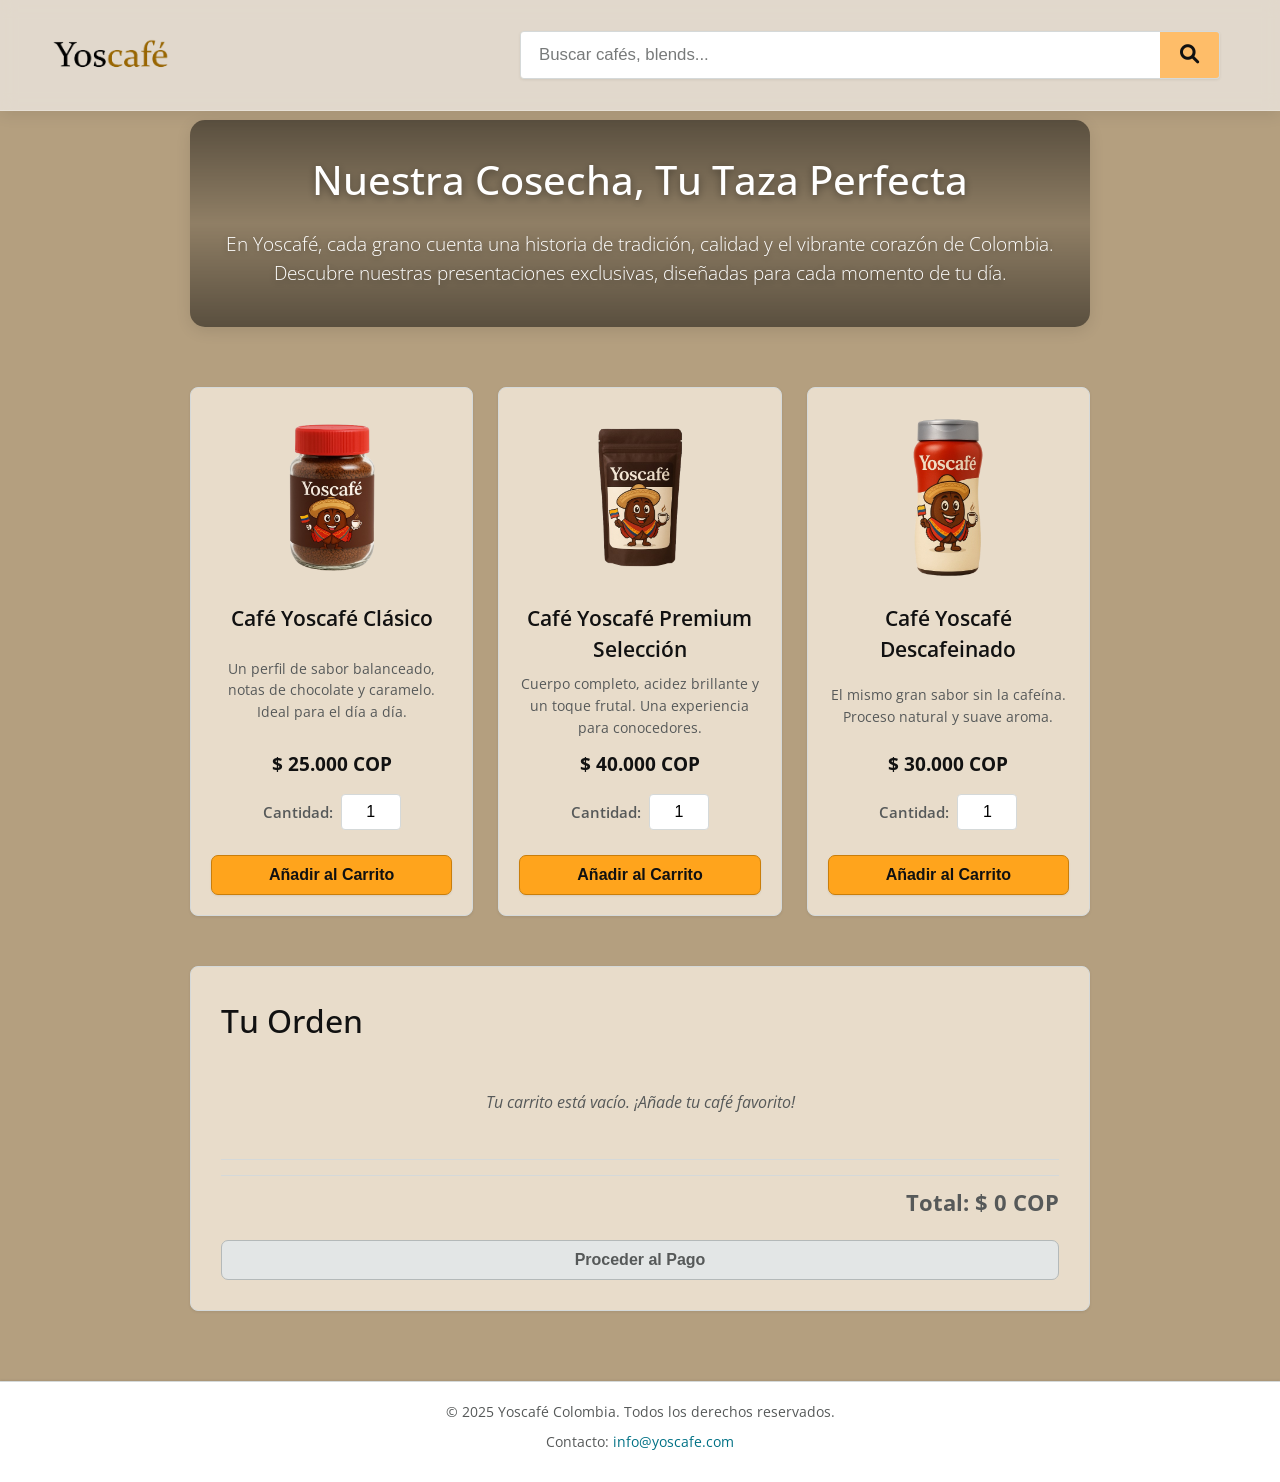
==== ventas.html @ 905e147d "pequeno error xd" ====
<!DOCTYPE html>
<html lang="es">
<head>
    <meta charset="UTF-8">
    <meta name="viewport" content="width=device-width, initial-scale=1.0">
    <title>Comprar Café Yoscafé - Nuestras Presentaciones</title>
    <!-- Fuente Google Fonts Open Sans -->
    <link href="https://fonts.googleapis.com/css2?family=Open+Sans:wght@400;600;700&display=swap" rel="stylesheet">
    <!-- Font Awesome para iconos -->
    <link rel="stylesheet" href="https://cdnjs.cloudflare.com/ajax/libs/font-awesome/6.0.0-beta3/css/all.min.css">
    <link rel="stylesheet" href="ventas.css">
    <!-- Script de Stripe JS (Mantenido aquí en el HTML ya que es una librería global) -->
    <script src="https://js.stripe.com/v3/"></script>
    <!-- NOTA: Los estilos inline para '.message-box' han sido eliminados según tu solicitud.
         Asegúrate de que tus estilos para estos elementos estén definidos en 'ventas.css'
         o en otro archivo CSS enlazado. -->
</head>
<body>

    <header class="main-header">
        <div class="header-content-wrapper container">
            <a href="#" class="logo-link">
                <img src="logodeyoscafeconelcafecafe-removebg-preview.png" alt="Logo Yoscafé" class="logo">
            </a>
            <div class="search-bar-container">
                <input type="text" id="searchInput" placeholder="Buscar cafés, blends...">
                <button id="searchBtn" class="search-button">
                    <i class="fas fa-search"></i>
                </button>
            </div>
        </div>
    </header>

    <main class="container">
        <section class="intro-section">
            <h2>Nuestra Cosecha, Tu Taza Perfecta</h2>
            <p>En Yoscafé, cada grano cuenta una historia de tradición, calidad y el vibrante corazón de Colombia. Descubre nuestras presentaciones exclusivas, diseñadas para cada momento de tu día.</p>
        </section>

        <section class="products-grid">
            <div class="product-card" data-product-id="classic" data-keywords="clásico, tradicional, medio, suave, chocolate, frutos secos, tostado">
                <img src="Yoscafe.png" alt="Café Yoscafé Clásico" class="product-image">
                <h3 class="product-title">Café Yoscafé Clásico</h3>
                <p class="product-description">Un perfil de sabor balanceado, notas de chocolate y caramelo. Ideal para el día a día.</p>
                <p class="product-price">$ 25.000 COP</p>
                <div class="quantity-control">
                    <label for="qty-classic">Cantidad:</label>
                    <input type="number" id="qty-classic" value="1" min="1" class="product-quantity">
                </div>
                <button class="add-to-cart-btn">Añadir al Carrito</button>
            </div>

            <div class="product-card" data-product-id="premium" data-keywords="premium, selección, especial, fuerte, intenso, frutal, acidez, floral, exótico">
                <img src="Yoscafe_bolsa.png" alt="Café Yoscafé Premium Selección" class="product-image">
                <h3 class="product-title">Café Yoscafé Premium Selección</h3>
                <p class="product-description">Cuerpo completo, acidez brillante y un toque frutal. Una experiencia para conocedores.</p>
                <p class="product-price">$ 40.000 COP</p>
                <div class="quantity-control">
                    <label for="qty-premium">Cantidad:</label>
                    <input type="number" id="qty-premium" value="1" min="1" class="product-quantity">
                </div>
                <button class="add-to-cart-btn">Añadir al Carrito</button>
            </div>

            <div class="product-card" data-product-id="decaf" data-keywords="descafeinado, suave, sin cafeína, noche, ligero, tranquilo">
                <img src="Yoscafe_tarro.png" alt="Café Yoscafé Descafeinado" class="product-image">
                <h3 class="product-title">Café Yoscafé Descafeinado</h3>
                <p class="product-description">El mismo gran sabor sin la cafeína. Proceso natural y suave aroma.</p>
                <p class="product-price">$ 30.000 COP</p>
                <div class="quantity-control">
                    <label for="qty-decaf">Cantidad:</label>
                    <input type="number" id="qty-decaf" value="1" min="1" class="product-quantity">
                </div>
                <button class="add-to-cart-btn">Añadir al Carrito</button>
            </div>
        </section>

        <section class="cart-summary-section">
            <h2>Tu Orden</h2>
            <div id="cartItems" class="cart-items">
                <p class="empty-cart-message">Tu carrito está vacío. ¡Añade tu café favorito!</p>
            </div>
            <div class="cart-total">
                <p>Total: <span id="cartTotal">$ 0 COP</span></p>
            </div>
            <!-- Contenedor para mensajes del sistema (ej. carga de Stripe) -->
            <div id="systemMessageContainer" class="hidden message-box"></div>

            <button id="checkoutBtn" class="checkout-btn" disabled>Proceder al Pago</button>

            <!-- Formulario de Envío (Actualmente oculto y su envío a Formspree se ha separado del botón de Stripe) -->
            <div id="checkoutFormContainer" class="checkout-form-container" style="display:none;">
                <h3>Datos para Envío y Pago</h3>
                <form id="shippingForm" action="https://formspree.io/f/meokeybg" method="POST">
                    <div class="form-group">
                        <label for="shippingName">Nombre Completo:</label>
                        <input type="text" id="shippingName" name="Nombre_Completo" required> </div>
                    <div class="form-group">
                        <label for="shippingEmail">Email:</label>
                        <input type="email" id="shippingEmail" name="Email_Cliente" required> </div>
                    <div class="form-group">
                        <label for="shippingPhone">Teléfono:</label>
                        <input type="tel" id="shippingPhone" name="Telefono_Cliente" placeholder="Ej: 3101234567" required> </div>
                    <div class="form-group">
                        <label for="shippingAddress">Dirección de Envío:</label>
                        <input type="text" id="shippingAddress" name="Direccion_Envio" required> </div>
                    <div class="form-group">
                        <label for="shippingCity">Ciudad:</label>
                        <input type="text" id="shippingCity" name="Ciudad_Envio" required> </div>
                    <input type="hidden" name="Detalles_Orden" id="orderDetailsHidden">
                    <input type="hidden" name="Total_Orden" id="orderTotalHidden">

                    <button type="submit" class="confirm-order-btn">Confirmar Orden y Recibir Instrucciones de Pago</button>
                    <div id="orderMessage" class="form-message"></div>
                    <p class="payment-instruction">
                        Al confirmar tu orden, se enviará tu pedido. Recibirás un correo electrónico con el resumen de tu compra y las instrucciones para realizar el pago por **transferencia bancaria (Nequi/Daviplata)** o **contra entrega**.
                    </p>
                </form>
            </div>
        </section>
    </main>

    <footer class="main-footer">
        <p>&copy; 2025 Yoscafé Colombia. Todos los derechos reservados.</p>
        <p>Contacto: <a href="mailto:info@yoscafe.com">info@yoscafe.com</a></p>
    </footer>

    <!-- Aquí se enlaza tu archivo JavaScript -->
    <script type="module" src="ventas.js"></script>
</body>
</html>
---- ventas.css ----
@import url('https://fonts.googleapis.com/css2?family=Open+Sans:wght@300;400;600;700&display=swap');
/* Se mantiene Open Sans para todo para consistencia con tu base */

/* --- Variables Globales (Colores estilo Amazon, con adiciones para el header y animaciones) --- */
:root {
    --primary-text: #111;
    --secondary-text: #565959;
    --background-light: #F0F2F2;
    --background-white: #FFFFFF;
    --border-color: #D5D9D9;
    --accent-blue: #007185; /* Azul original de Amazon para enlaces/detalles */
    --button-primary-bg: #FFD814;
    --button-primary-hover: #F7CA00;
    --button-secondary-bg: #FFA41C;
    --button-secondary-hover: #F2950F;
    --success-color: #28a745;
    --error-color: #dc3545;
    --shadow-subtle: rgba(0, 0, 0, 0.08);
    --shadow-medium: rgba(0, 0, 0, 0.15);

    /* Nuevas variables para el header y animaciones */
    --header-bg-opacity: rgba(255, 255, 255, 0.6); /* Fondo blanco semitransparente */
    --blur-effect: blur(8px);
    --hero-overlay-gradient: linear-gradient(rgba(0, 0, 0, 0.5), rgba(0, 0, 0, 0.2), rgba(0, 0, 0, 0.5));
    --hero-text-color: #FFFFFF;
    --product-hover-border: #FF8F00; /* Un naranja de Amazon al hover */
    --product-hover-shadow: rgba(0, 0, 0, 0.25);
    --button-success-animation-bg: #4CAF50; /* Verde para confirmación de botón */
}

/* --- Base y Tipografía --- */
* {
    box-sizing: border-box;
    margin: 0;
    padding: 0;
}

html {
    font-size: 16px; /* Base para rems */
}

body {
    font-family: 'Open Sans', sans-serif;
    color: var(--primary-text);
    line-height: 1.5;
    background-color: var(--background-light);
    min-height: 100vh;
    display: flex;
    flex-direction: column;
    overflow-x: hidden; /* Importante para el parallax */
    scroll-behavior: smooth;
    background-color: #b49f7f;
}

.container {
    max-width: 1200px;
    margin: 30px auto;
    padding: 0 20px;
    flex-grow: 1;
    position: relative; /* Para asegurar el z-index */
    z-index: 2; /* Contenido por encima del parallax */
}

h1, h2, h3 {
    font-family: 'Open Sans', sans-serif; /* Manteniendo tu fuente original */
    color: var(--primary-text);
    margin-bottom: 15px;
    font-weight: 500;
}

h1 { font-size: 2.8rem; }
h2 { font-size: 2rem; text-align: center; margin-bottom: 30px; }
h3 { font-size: 1.5rem; font-weight: 600; }

p { margin-bottom: 10px; color: var(--secondary-text); }

a {
    color: var(--accent-blue);
    text-decoration: none;
    transition: color 0.3s ease;
}

a:hover {
    color: #004D5A;
    text-decoration: underline;
}

/* --- Header Principal Flotante con efecto Frosted Glass --- */
.main-header {
    position: fixed; /* Header fijo */
    width: 100%;
    top: 0;
    left: 0;
    background-color: var(--header-bg-opacity); /* Blanco semitransparente */
    backdrop-filter: var(--blur-effect); /* Efecto cristal esmerilado */
    -webkit-backdrop-filter: var(--blur-effect); /* Compatibilidad Safari */
    padding: 15px 40px; /* Más padding para el efecto */
    box-shadow: 0 4px 15px var(--shadow-subtle); /* Sombra más pronunciada */
    border-bottom: 1px solid rgba(255, 255, 255, 0.2);
    z-index: 1000; /* Asegurar que esté por encima de todo */
}

.header-content-wrapper {
    display: flex;
    align-items: center;
    justify-content: space-between;
    max-width: 1200px;
    margin: 0 auto;
    padding: 0; /* Remueve el padding para que el main-header lo controle */
}

.logo-link {
    display: flex;
    align-items: center;
    margin-right: 30px; /* Más espacio */
    transition: transform 0.3s ease;
}

.logo-link:hover {
    transform: scale(1.05); /* Pequeña animación al pasar el ratón */
}

.logo {
    height: 80px; /* Logo un poco más grande */
    width: auto;
    object-fit: contain;
}

/* --- Barra de Búsqueda Integrada en el Header --- */
.search-bar-container {
    display: flex;
    flex-grow: 1;
    max-width: 700px; /* Más ancho */
    margin: 0 20px;
    border: 1px solid var(--border-color);
    border-radius: 4px;
    overflow: hidden;
    box-shadow: 0 1px 3px var(--shadow-subtle); /* Sombra suave */
    transition: box-shadow 0.3s ease, border-color 0.3s ease;
}

.search-bar-container:focus-within { /* Animación al hacer foco */
    border-color: var(--accent-blue); /* Se mantiene el azul de Amazon */
    box-shadow: 0 0 0 3px rgba(0, 113, 133, 0.2);
}

.search-bar-container input {
    flex-grow: 1;
    padding: 12px 18px; /* Más padding */
    border: none;
    outline: none;
    font-size: 1.05rem;
    color: var(--primary-text);
    background-color: var(--background-white);
}

.search-bar-container input::placeholder {
    color: var(--secondary-text);
    opacity: 0.8;
}

.search-button {
    background-color: #FEBD69; /* Color de Amazon */
    border: none;
    padding: 12px 20px;
    cursor: pointer;
    font-size: 1.2rem; /* Icono más grande */
    color: var(--primary-text);
    transition: background-color 0.2s ease, transform 0.2s ease;
}

.search-button:hover {
    background-color: #F3A847;
    transform: scale(1.05); /* Pequeña animación al pasar el ratón */
}

.search-button i {
    transition: transform 0.2s ease;
}

.search-button:active i {
    transform: scale(0.9); /* Pequeña animación al hacer clic */
}

/* --- Sección Introductoria con Parallax (Hero) --- */
.intro-section {
    position: relative;
    height: 23vh; /* Ajuste a un porcentaje de la altura de la ventana */
    width: 100%; /* Ocupa el 100% del ancho */
    display: flex;
    flex-direction: column;
    justify-content: center;
    align-items: center;
    color: var(--hero-text-color); /* Texto blanco para el hero */
    text-shadow: 0 2px 8px rgba(0, 0, 0, 0.4); /* Sombra para el texto */
    overflow: hidden; /* Para el efecto parallax */
    margin-top: 90px; /* Ajusta el margen superior para que no quede detrás del header fijo */
    margin-bottom: 50px; /* Espacio antes de la cuadrícula de productos */
    text-align: center;
    box-shadow: 0 4px 15px rgba(0, 0, 0, 0.1); /* Sombra para el hero */
    border-radius: 15px;
}

.intro-section::before { /* Capa para la imagen de fondo con parallax */
    content: '';
    position: absolute;
    top: 0;
    left: 0;
    width: 100%;
    height: 120%; /* Para que se mueva más */
    background-image: url('https://via.placeholder.com/1600x900/CCCCCC/888888?text=Fondo+Parallax'); /* **¡IMPORTANTE: Cambia esta URL por una tuya!** */
    background-size: cover;
    background-position: center bottom;
    will-change: transform;
    animation: parallaxScroll 100s linear infinite alternate; /* Movimiento lento y continuo */
    z-index: 1;
}

.intro-section::after { /* Capa de superposición para contraste */
    content: '';
    position: absolute;
    top: 0;
    left: 0;
    width: 100%;
    height: 100%;
    background: var(--hero-overlay-gradient);
    z-index: 1;
}

.intro-section h2, .intro-section p {
    position: relative;
    z-index: 2;
    color: var(--hero-text-color);
}

.intro-section h2 {
    font-size: 2.5rem; /* Tamaño grande para el título principal */
    margin-bottom: 20px;
    opacity: 0;
    animation: textReveal 2s forwards; /* Animación de texto */
    animation-delay: 0.5s;
}

.intro-section p {
    max-width: 900px;
    font-size: 1.2rem;
    font-weight: 300;
    opacity: 0;
    animation: textReveal 2s forwards;
    animation-delay: 1.5s;
}

/* --- Animaciones del Hero --- */
@keyframes parallaxScroll {
    from { transform: translateY(0); }
    to { transform: translateY(-20%); } /* Ajusta el rango de movimiento */
}

@keyframes textReveal {
    0% { opacity: 0; transform: translateY(20px); filter: blur(5px); }
    100% { opacity: 1; transform: translateY(0); filter: blur(0); }
}

/* --- Grid de Productos con Animaciones --- */
.products-grid {
    display: grid;
    grid-template-columns: repeat(auto-fit, minmax(280px, 1fr));
    gap: 25px; /* Un poco más de espacio */
    margin-bottom: 40px;
    padding: 10px 0; /* Padding para evitar que las sombras se corten */
}

.product-card {
    background-color: var(--background-white);
    border: 1px solid var(--border-color);
    border-radius: 8px;
    box-shadow: 0 1px 3px var(--shadow-subtle);
    padding: 20px;
    text-align: center;
    display: flex;
    flex-direction: column;
    justify-content: space-between;
    transition: all 0.3s ease-in-out; /* Transición general más suave */
    position: relative;
    overflow: hidden; /* Para el efecto de brillo */
    background-color: #E8DCCA;
}

.product-card:hover {
    box-shadow: 0 8px 20px var(--product-hover-shadow); /* Sombra más profunda */
    transform: translateY(-5px); /* Efecto de elevación */
    border-color: var(--product-hover-border); /* Borde de acento de Amazon */
}

.product-image {
    max-width: 100%;
    height: 180px;
    object-fit: contain;
    border-radius: 4px;
    margin-bottom: 15px;
    transition: transform 0.3s ease;
}

.product-card:hover .product-image {
    transform: scale(1.05); /* Ligero zoom en la imagen al pasar el ratón */
}

.product-title {
    color: var(--primary-text);
    margin-bottom: 8px;
    font-size: 1.3rem;
    position: relative; /* Para animaciones de texto */
    overflow: hidden;
}

.product-description {
    font-size: 0.9rem;
    color: var(--secondary-text);
    margin-bottom: 12px;
    flex-grow: 1;
    min-height: 40px;
    display: flex; /* Para centrar texto verticalmente */
    align-items: center;
    justify-content: center;
}

.product-price {
    font-size: 1.2rem;
    font-weight: 700;
    color: var(--primary-text); /* Se mantiene tu color original */
    margin-bottom: 15px;
    position: relative; /* Para animaciones */
}

/* Animación de pulso sutil en el precio al pasar el ratón */
.product-card:hover .product-price {
    animation: pulseScale 0.6s infinite alternate;
}

@keyframes pulseScale {
    from { transform: scale(1); }
    to { transform: scale(1.03); } /* Pulso sutil */
}

.quantity-control {
    display: flex;
    justify-content: center;
    align-items: center;
    margin-bottom: 15px;
    gap: 8px; /* Espacio entre label e input */
}

.quantity-control label {
    margin-right: 0; /* Remueve el margen derecho si hay gap */
    font-weight: 600;
    color: var(--secondary-text);
    font-size: 0.95rem;
}

.product-quantity {
    width: 60px;
    padding: 8px;
    border: 1px solid var(--border-color);
    border-radius: 4px;
    font-size: 1rem;
    text-align: center;
    -moz-appearance: textfield;
    transition: border-color 0.2s ease, box-shadow 0.2s ease;
}
.product-quantity:focus {
    border-color: var(--accent-blue);
    box-shadow: 0 0 0 3px rgba(0, 113, 133, 0.2);
    outline: none;
}
.product-quantity::-webkit-outer-spin-button,
.product-quantity::-webkit-inner-spin-button {
    -webkit-appearance: none;
    margin: 0;
}

/* --- Botones (Estilo Amazon con Animación de Carga/Confirmación) --- */
.add-to-cart-btn,
.checkout-btn,
.confirm-order-btn {
    background-color: var(--button-secondary-bg);
    color: var(--primary-text);
    font-size: 1rem;
    font-weight: 600;
    padding: 10px 20px;
    border: 1px solid #c97e0b;
    border-radius: 7px;
    cursor: pointer;
    box-shadow: 0 1px 2px var(--shadow-subtle);
    transition: all 0.3s ease; /* Transición para todos los estados */
    width: 100%;
    margin-top: 10px;
    position: relative;
    overflow: hidden; /* Para ocultar el contenido durante la animación */
}

.add-to-cart-btn:hover,
.checkout-btn:hover,
.confirm-order-btn:hover {
    background-color: var(--button-secondary-hover);
    border-color: #ad710b;
    transform: translateY(-2px); /* Pequeña elevación */
    box-shadow: 0 3px 8px var(--shadow-medium);
}

.checkout-btn {
    background-color: var(--button-primary-bg);
    border-color: #c9ab0b;
}

.checkout-btn:hover {
    background-color: var(--button-primary-hover);
    border-color: #a3930b;
}

.checkout-btn:disabled {
    background-color: #e3e6e6;
    border-color: #B4B9B9;
    color: #565959;
    cursor: not-allowed;
    box-shadow: none;
    transform: none;
}

/* Estado de cargando */
.add-to-cart-btn.loading {
    background-color: #888; /* Gris durante la carga */
    pointer-events: none; /* Deshabilitar clics */
    color: transparent; /* Ocultar el texto */
}

.add-to-cart-btn.loading::after {
    content: '';
    position: absolute;
    top: 50%;
    left: 50%;
    width: 20px;
    height: 20px;
    margin-top: -10px;
    margin-left: -10px;
    border: 3px solid rgba(255, 255, 255, 0.3);
    border-top: 3px solid var(--background-white);
    border-radius: 50%;
    animation: spin 0.8s linear infinite;
    opacity: 1;
    transform: scale(1);
}

/* Estado de completado */
.add-to-cart-btn.added {
    background-color: var(--button-success-animation-bg); /* Verde de éxito */
    box-shadow: 0 3px 8px rgba(76, 175, 80, 0.4);
    color: transparent; /* Ocultar el texto */
}

.add-to-cart-btn.added::after {
    content: '\f00c'; /* Icono de tick de Font Awesome */
    font-family: 'Font Awesome 6 Free'; /* Asegúrate de tener Font Awesome */
    font-weight: 900;
    font-size: 1.2rem;
    color: var(--background-white);
    position: absolute;
    top: 50%;
    left: 50%;
    transform: translate(-50%, -50%) scale(1);
    opacity: 1;
    animation: checkmarkAppear 0.4s ease-out;
}

/* Los estados `loading` y `added` ocultarán el texto original del botón */
.add-to-cart-btn.loading span,
.add-to-cart-btn.added span {
    opacity: 0;
    transition: opacity 0.2s;
}

/* Keyframes para las animaciones del botón */
@keyframes spin {
    0% { transform: rotate(0deg); }
    100% { transform: rotate(360deg); }
}

@keyframes checkmarkAppear {
    0% { transform: translate(-50%, -50%) scale(0.5); opacity: 0; }
    80% { transform: translate(-50%, -50%) scale(1.1); opacity: 1; }
    100% { transform: translate(-50%, -50%) scale(1); opacity: 1; }
}

/* --- Resumen del Carrito con Animaciones --- */
.cart-summary-section {
    background-color: var(--background-white);
    border: 1px solid var(--border-color);
    border-radius: 8px;
    box-shadow: 0 1px 3px var(--shadow-subtle);
    padding: 30px;
    margin-bottom: 40px;
    background-color: #E8DCCA;
}

.cart-summary-section h2 {
    color: var(--primary-text);
    margin-bottom: 20px;
    position: relative;
    padding-bottom: 5px;
    text-align: left;
}

.cart-items {
    min-height: 80px;
    margin-bottom: 15px;
    text-align: left;
    border-bottom: 1px solid var(--border-color);
    padding-bottom: 15px;
}

.empty-cart-message {
    color: var(--secondary-text);
    font-style: italic;
    text-align: center;
    padding: 20px 0;
    opacity: 0;
    animation: fadeIn 0.8s forwards; /* Animación al aparecer */
    animation-delay: 0.2s;
}

.cart-item {
    display: flex;
    justify-content: space-between;
    align-items: center;
    padding: 8px 0;
    font-size: 0.95rem;
    border-bottom: 1px dotted rgba(0, 0, 0, 0.05); /* Borde punteado suave */
    animation: slideInLeft 0.5s ease-out; /* Animación al añadir item */
    position: relative;
}

.cart-item:last-child {
    border-bottom: none;
}

.item-details span {
    font-weight: 600;
    color: var(--primary-text);
}

.remove-item-btn {
    background: none;
    border: none;
    color: var(--accent-blue);
    cursor: pointer;
    font-size: 0.9rem;
    padding: 4px 6px;
    border-radius: 4px;
    transition: color 0.2s ease, background-color 0.2s ease;
}

.remove-item-btn:hover {
    color: #C7511F;
    text-decoration: underline;
}

.cart-total {
    text-align: right;
    font-size: 1.4rem;
    font-weight: 700;
    color: var(--primary-text);
    margin-top: 15px;
    padding-top: 10px;
    border-top: 1px solid var(--border-color); /* Se mantiene tu borde original */
    position: relative;
    animation: fadeIn 1s forwards;
    animation-delay: 0.5s;
}

/* --- Formulario de Envío (Checkout) con Animaciones --- */
.checkout-form-container {
    background-color: var(--background-white);
    padding: 25px;
    border-radius: 8px;
    margin-top: 25px;
    box-shadow: 0 1px 3px var(--shadow-subtle);
    border: 1px solid var(--border-color);
    opacity: 0; /* Para animación de entrada */
    transform: translateY(20px);
    animation: fadeInSlideUp 0.8s forwards;
    animation-delay: 0.3s;
}

.checkout-form-container h3 {
    text-align: left;
    color: var(--primary-text);
    margin-bottom: 20px;
    font-weight: 700;
    position: relative;
}

.checkout-form-container .form-group {
    margin-bottom: 15px;
    text-align: left;
}

.checkout-form-container label {
    display: block;
    margin-bottom: 5px;
    font-weight: 600;
    color: var(--primary-text);
    font-size: 0.9rem;
}

.checkout-form-container input[type="text"],
.checkout-form-container input[type="email"],
.checkout-form-container input[type="tel"] {
    width: 100%;
    padding: 10px 12px;
    border: 1px solid var(--border-color);
    border-radius: 4px;
    font-size: 1rem;
    transition: border-color 0.2s ease, box-shadow 0.2s ease;
    background-color: #fff;
    color: var(--primary-text);
}

.checkout-form-container input:focus {
    border-color: var(--accent-blue);
    outline: none;
    box-shadow: 0 0 0 3px rgba(0, 113, 133, 0.2);
}

.form-message {
    margin-top: 15px;
    font-weight: 600;
    font-size: 0.9rem;
    text-align: center;
    padding: 10px 15px;
    border-radius: 4px;
    border: 1px solid transparent;
    opacity: 0; /* Para animación de entrada */
    transform: translateY(10px);
    animation: fadeInSlideUp 0.6s forwards;
    animation-delay: 0.1s;
}

.form-message.success {
    background-color: rgba(40, 167, 69, 0.1);
    color: var(--success-color);
    border-color: var(--success-color);
}

.form-message.error {
    background-color: rgba(220, 53, 69, 0.1);
    color: var(--error-color);
    border-color: var(--error-color);
}

.payment-instruction {
    font-size: 0.9rem;
    color: var(--secondary-text);
    text-align: center;
    margin-top: 20px;
    padding: 10px 15px;
    background-color: var(--background-light);
    border-radius: 4px;
    border: 1px dashed var(--border-color);
}

/* --- Footer --- */
.main-footer {
    background-color: var(--background-white);
    color: var(--secondary-text);
    text-align: center;
    padding: 20px;
    font-size: 0.85rem;
    margin-top: auto;
    border-top: 1px solid var(--border-color);
    box-shadow: 0 -1px 2px var(--shadow-subtle);
}

.main-footer a {
    color: var(--accent-blue);
}

.main-footer a:hover {
    color: #004D5A;
}

/* --- Keyframe Animations (globales) --- */
@keyframes fadeIn {
    to { opacity: 1; }
}

@keyframes fadeInSlideUp {
    to {
        opacity: 1;
        transform: translateY(0);
    }
}

@keyframes slideInLeft {
    from { transform: translateX(-20px); opacity: 0; }
    to { transform: translateX(0); opacity: 1; }
}

---
## Responsive Design

He ajustado las media queries para una mejor adaptabilidad:

### Media Query para Tablets y Pantallas Pequeñas (max-width: 992px)
```css
@media (max-width: 992px) {
    .container {
        padding: 0 20px; /* Un poco más de padding lateral para tablets */
    }

    .main-header {
        padding: 10px 20px; /* Ajuste del padding */
    }

    .logo {
        height: 65px; /* Logo ligeramente más pequeño */
    }

    /* Ajustes para el header en pantallas más pequeñas */
    .header-content-wrapper {
        flex-direction: column; /* Apilar elementos */
        align-items: center;
        gap: 15px; /* Espacio entre el logo y la barra de búsqueda */
    }

    .logo-link {
        margin-right: 0; /* Centrar el logo si se apila */
    }

    .search-bar-container {
        max-width: 90%; /* Limitar el ancho de la barra de búsqueda en tablets */
        margin: 0 auto; /* Centrar la barra de búsqueda */
    }

    .search-bar-container input {
        padding: 10px 15px;
        font-size: 1rem;
    }

    .search-button {
        padding: 10px 15px;
        font-size: 1.1rem;
    }

    .intro-section {
        height: 45vh; /* Ajuste para tablets */
        margin-top: 120px; /* Más espacio para el header apilado */
        margin-bottom: 35px;
    }

    .intro-section h2 {
        font-size: 2.2rem;
    }

    .intro-section p {
        font-size: 1rem;
    }

    h1 { font-size: 2.4rem; }
    h2 { font-size: 1.8rem; }
    h3 { font-size: 1.4rem; }

    .products-grid {
        grid-template-columns: repeat(auto-fit, minmax(220px, 1fr)); /* Columnas más pequeñas en tablets */
        gap: 20px;
    }

    .product-image {
        height: 150px;
    }

    .product-title {
        font-size: 1.1rem;
    }

    .product-price {
        font-size: 1.1rem;
    }

    .add-to-cart-btn,
    .checkout-btn,
    .confirm-order-btn {
        font-size: 0.95rem;
        padding: 10px 15px;
    }

    .cart-summary-section,
    .checkout-form-container {
        padding: 25px;
    }

    .cart-total {
        font-size: 1.2rem;
    }
}
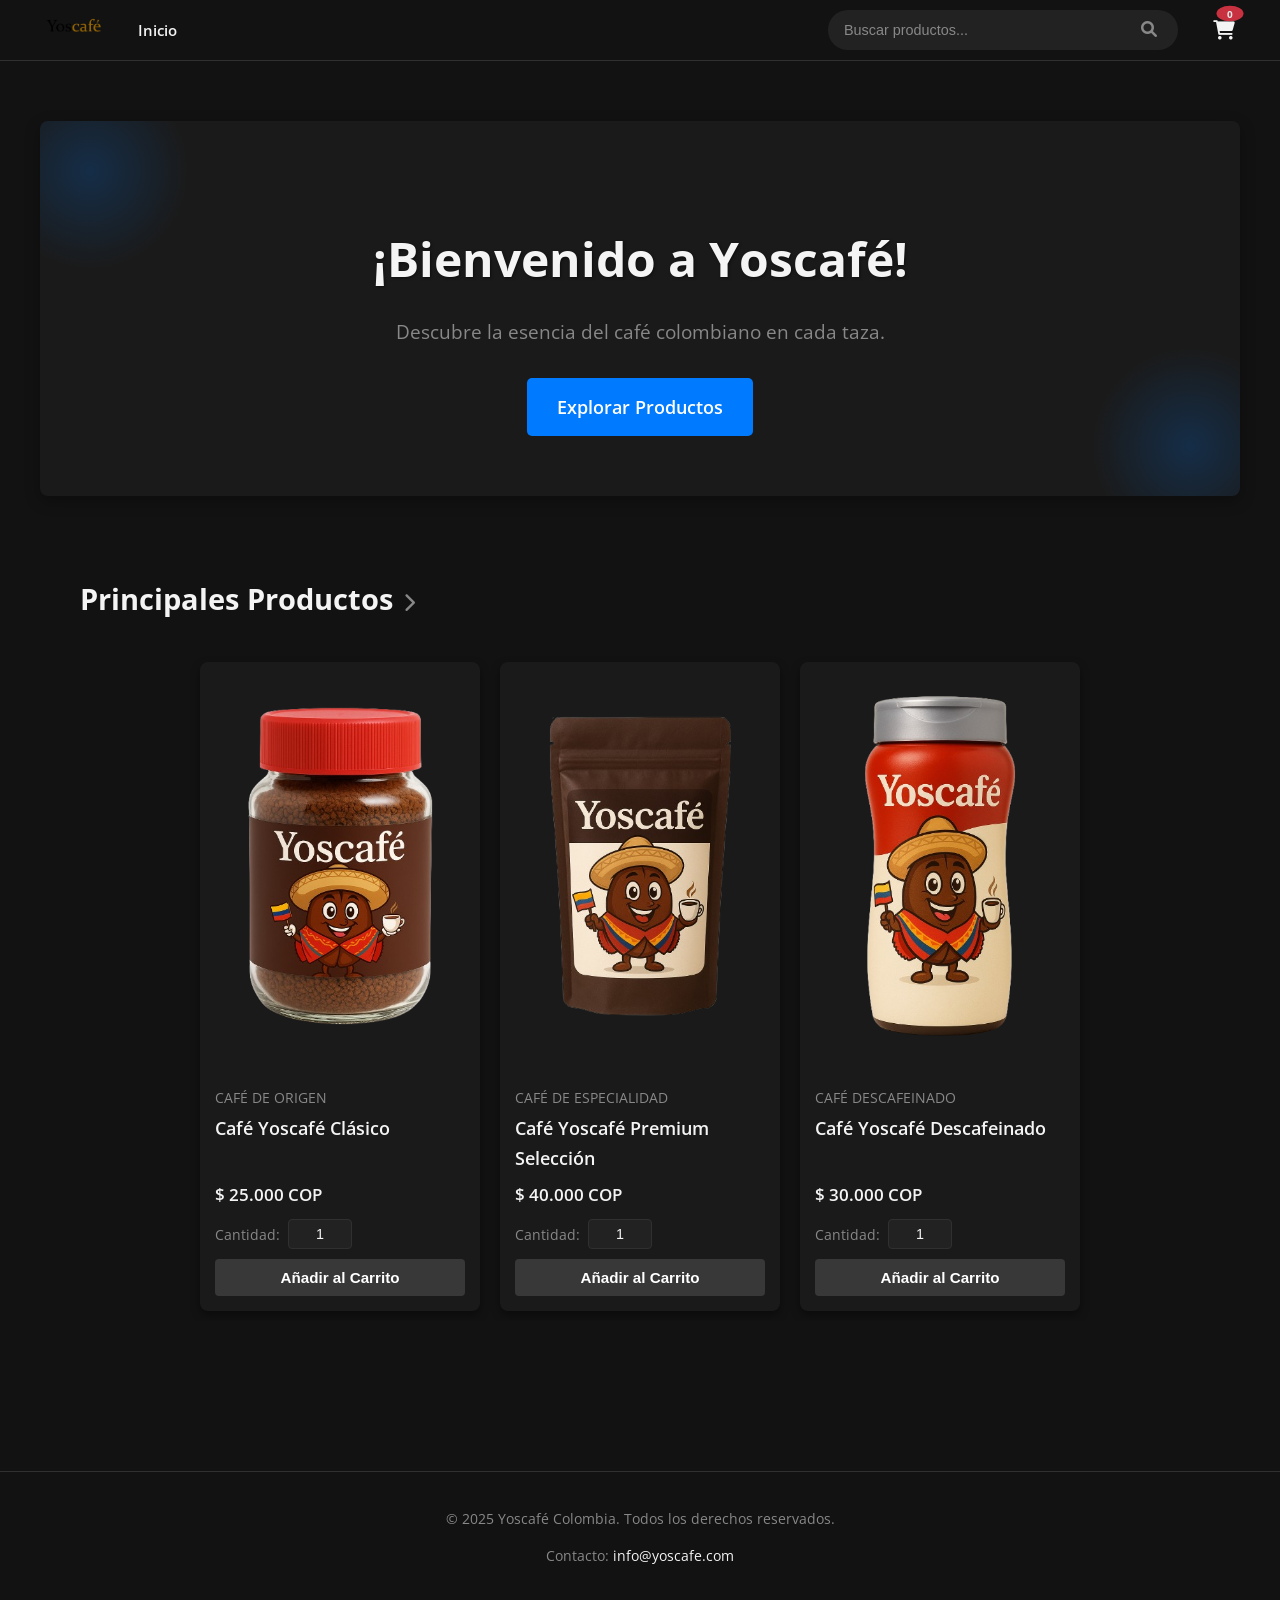
==== commit 32fc50b6: "mejora para la tienda" ====
--- a/ventas.html
+++ b/ventas.html
@@ -3,17 +3,11 @@
 <head>
     <meta charset="UTF-8">
     <meta name="viewport" content="width=device-width, initial-scale=1.0">
-    <title>Comprar Café Yoscafé - Nuestras Presentaciones</title>
-    <!-- Fuente Google Fonts Open Sans -->
+    <title>Comprar Café Yoscafé</title>
     <link href="https://fonts.googleapis.com/css2?family=Open+Sans:wght@400;600;700&display=swap" rel="stylesheet">
-    <!-- Font Awesome para iconos -->
     <link rel="stylesheet" href="https://cdnjs.cloudflare.com/ajax/libs/font-awesome/6.0.0-beta3/css/all.min.css">
     <link rel="stylesheet" href="ventas.css">
-    <!-- Script de Stripe JS (Mantenido aquí en el HTML ya que es una librería global) -->
     <script src="https://js.stripe.com/v3/"></script>
-    <!-- NOTA: Los estilos inline para '.message-box' han sido eliminados según tu solicitud.
-         Asegúrate de que tus estilos para estos elementos estén definidos en 'ventas.css'
-         o en otro archivo CSS enlazado. -->
 </head>
 <body>
 
@@ -22,91 +16,111 @@
             <a href="#" class="logo-link">
                 <img src="logodeyoscafeconelcafecafe-removebg-preview.png" alt="Logo Yoscafé" class="logo">
             </a>
-            <div class="search-bar-container">
-                <input type="text" id="searchInput" placeholder="Buscar cafés, blends...">
-                <button id="searchBtn" class="search-button">
-                    <i class="fas fa-search"></i>
-                </button>
+            <nav class="main-nav-simplified">
+                <a href="#" class="nav-item-simplified" id="homeLink">Inicio</a>
+            </nav>
+            <div class="header-search-bar-classic">
+                <input type="text" id="searchInput" placeholder="Buscar productos...">
+                <button id="searchBtn"><i class="fas fa-search"></i></button>
+            </div>
+            <div class="header-icons">
+                <a href="#cartSummary" class="cart-icon-link" id="viewCartBtn"> <i class="fas fa-shopping-cart cart-icon"></i>
+                    <span class="cart-count" id="cartItemCount">0</span>
+                </a>
             </div>
         </div>
     </header>
 
-    <main class="container">
-        <section class="intro-section">
-            <h2>Nuestra Cosecha, Tu Taza Perfecta</h2>
-            <p>En Yoscafé, cada grano cuenta una historia de tradición, calidad y el vibrante corazón de Colombia. Descubre nuestras presentaciones exclusivas, diseñadas para cada momento de tu día.</p>
-        </section>
+    <div class="main-content-wrapper container">
+        <main class="store-main-content"> <section class="hero-banner">
+                <h2 class="hero-title">¡Bienvenido a Yoscafé!</h2>
+                <p class="hero-subtitle">Descubre la esencia del café colombiano en cada taza.</p>
+                <a href="#products-section" class="hero-button">Explorar Productos</a>
+            </section>
+            <section class="store-section featured-products-section" id="products-section">
+                <div class="section-header-epic">
+                    <h2 class="section-title-epic">Principales Productos <i class="fas fa-chevron-right"></i></h2>
+                </div>
 
-        <section class="products-grid">
-            <div class="product-card" data-product-id="classic" data-keywords="clásico, tradicional, medio, suave, chocolate, frutos secos, tostado">
-                <img src="Yoscafe.png" alt="Café Yoscafé Clásico" class="product-image">
-                <h3 class="product-title">Café Yoscafé Clásico</h3>
-                <p class="product-description">Un perfil de sabor balanceado, notas de chocolate y caramelo. Ideal para el día a día.</p>
-                <p class="product-price">$ 25.000 COP</p>
-                <div class="quantity-control">
-                    <label for="qty-classic">Cantidad:</label>
-                    <input type="number" id="qty-classic" value="1" min="1" class="product-quantity">
+                <div class="products-carousel">
+                    <div class="product-card" data-product-id="classic" data-keywords="clásico, tradicional, medio, suave, chocolate, frutos secos, tostado">
+                        <img src="Yoscafe.png" alt="Café Yoscafé Clásico" class="product-image-epic">
+                        <div class="product-info-epic">
+                            <p class="product-type-epic">Café de Origen</p>
+                            <h3 class="product-title-epic">Café Yoscafé Clásico</h3>
+                            <p class="product-price-epic">$ 25.000 COP</p>
+                            <div class="quantity-control">
+                                <label for="qty-classic">Cantidad:</label>
+                                <input type="number" id="qty-classic" value="1" min="1" class="product-quantity">
+                            </div>
+                            <button class="add-to-cart-btn">Añadir al Carrito</button>
+                        </div>
+                    </div>
+
+                    <div class="product-card" data-product-id="premium" data-keywords="premium, selección, especial, fuerte, intenso, frutal, acidez, floral, exótico">
+                        <img src="Yoscafe_bolsa.png" alt="Café Yoscafé Premium Selección" class="product-image-epic">
+                        <div class="product-info-epic">
+                            <p class="product-type-epic">Café de Especialidad</p>
+                            <h3 class="product-title-epic">Café Yoscafé Premium Selección</h3>
+                            <p class="product-price-epic">$ 40.000 COP</p>
+                            <div class="quantity-control">
+                                <label for="qty-premium">Cantidad:</label>
+                                <input type="number" id="qty-premium" value="1" min="1" class="product-quantity">
+                            </div>
+                            <button class="add-to-cart-btn">Añadir al Carrito</button>
+                        </div>
+                    </div>
+
+                    <div class="product-card" data-product-id="decaf" data-keywords="descafeinado, suave, sin cafeína, noche, ligero, tranquilo">
+                        <img src="Yoscafe_tarro.png" alt="Café Yoscafé Descafeinado" class="product-image-epic">
+                        <div class="product-info-epic">
+                            <p class="product-type-epic">Café Descafeinado</p>
+                            <h3 class="product-title-epic">Café Yoscafé Descafeinado</h3>
+                            <p class="product-price-epic">$ 30.000 COP</p>
+                            <div class="quantity-control">
+                                <label for="qty-decaf">Cantidad:</label>
+                                <input type="number" id="qty-decaf" value="1" min="1" class="product-quantity">
+                            </div>
+                            <button class="add-to-cart-btn">Añadir al Carrito</button>
+                        </div>
+                    </div>
                 </div>
-                <button class="add-to-cart-btn">Añadir al Carrito</button>
-            </div>
+            </section>
+        </main>
 
-            <div class="product-card" data-product-id="premium" data-keywords="premium, selección, especial, fuerte, intenso, frutal, acidez, floral, exótico">
-                <img src="Yoscafe_bolsa.png" alt="Café Yoscafé Premium Selección" class="product-image">
-                <h3 class="product-title">Café Yoscafé Premium Selección</h3>
-                <p class="product-description">Cuerpo completo, acidez brillante y un toque frutal. Una experiencia para conocedores.</p>
-                <p class="product-price">$ 40.000 COP</p>
-                <div class="quantity-control">
-                    <label for="qty-premium">Cantidad:</label>
-                    <input type="number" id="qty-premium" value="1" min="1" class="product-quantity">
-                </div>
-                <button class="add-to-cart-btn">Añadir al Carrito</button>
-            </div>
-
-            <div class="product-card" data-product-id="decaf" data-keywords="descafeinado, suave, sin cafeína, noche, ligero, tranquilo">
-                <img src="Yoscafe_tarro.png" alt="Café Yoscafé Descafeinado" class="product-image">
-                <h3 class="product-title">Café Yoscafé Descafeinado</h3>
-                <p class="product-description">El mismo gran sabor sin la cafeína. Proceso natural y suave aroma.</p>
-                <p class="product-price">$ 30.000 COP</p>
-                <div class="quantity-control">
-                    <label for="qty-decaf">Cantidad:</label>
-                    <input type="number" id="qty-decaf" value="1" min="1" class="product-quantity">
-                </div>
-                <button class="add-to-cart-btn">Añadir al Carrito</button>
-            </div>
-        </section>
-
-        <section class="cart-summary-section">
-            <h2>Tu Orden</h2>
+        <section class="cart-summary-section" id="cartSummarySection" style="display:none;"> <h2>Tu Orden</h2>
             <div id="cartItems" class="cart-items">
                 <p class="empty-cart-message">Tu carrito está vacío. ¡Añade tu café favorito!</p>
             </div>
             <div class="cart-total">
                 <p>Total: <span id="cartTotal">$ 0 COP</span></p>
             </div>
-            <!-- Contenedor para mensajes del sistema (ej. carga de Stripe) -->
             <div id="systemMessageContainer" class="hidden message-box"></div>
-
             <button id="checkoutBtn" class="checkout-btn" disabled>Proceder al Pago</button>
 
-            <!-- Formulario de Envío (Actualmente oculto y su envío a Formspree se ha separado del botón de Stripe) -->
             <div id="checkoutFormContainer" class="checkout-form-container" style="display:none;">
                 <h3>Datos para Envío y Pago</h3>
                 <form id="shippingForm" action="https://formspree.io/f/meokeybg" method="POST">
                     <div class="form-group">
                         <label for="shippingName">Nombre Completo:</label>
-                        <input type="text" id="shippingName" name="Nombre_Completo" required> </div>
+                        <input type="text" id="shippingName" name="Nombre_Completo" required>
+                    </div>
                     <div class="form-group">
                         <label for="shippingEmail">Email:</label>
-                        <input type="email" id="shippingEmail" name="Email_Cliente" required> </div>
+                        <input type="email" id="shippingEmail" name="Email_Cliente" required>
+                    </div>
                     <div class="form-group">
                         <label for="shippingPhone">Teléfono:</label>
-                        <input type="tel" id="shippingPhone" name="Telefono_Cliente" placeholder="Ej: 3101234567" required> </div>
+                        <input type="tel" id="shippingPhone" name="Telefono_Cliente" placeholder="Ej: 3101234567" required>
+                    </div>
                     <div class="form-group">
                         <label for="shippingAddress">Dirección de Envío:</label>
-                        <input type="text" id="shippingAddress" name="Direccion_Envio" required> </div>
+                        <input type="text" id="shippingAddress" name="Direccion_Envio" required>
+                    </div>
                     <div class="form-group">
                         <label for="shippingCity">Ciudad:</label>
-                        <input type="text" id="shippingCity" name="Ciudad_Envio" required> </div>
+                        <input type="text" id="shippingCity" name="Ciudad_Envio" required>
+                    </div>
                     <input type="hidden" name="Detalles_Orden" id="orderDetailsHidden">
                     <input type="hidden" name="Total_Orden" id="orderTotalHidden">
 
@@ -118,14 +132,11 @@
                 </form>
             </div>
         </section>
-    </main>
-
-    <footer class="main-footer">
+    </div> <footer class="main-footer">
         <p>&copy; 2025 Yoscafé Colombia. Todos los derechos reservados.</p>
         <p>Contacto: <a href="mailto:info@yoscafe.com">info@yoscafe.com</a></p>
     </footer>
 
-    <!-- Aquí se enlaza tu archivo JavaScript -->
     <script type="module" src="ventas.js"></script>
 </body>
-</html>
+</html>
--- a/ventas.css
+++ b/ventas.css
@@ -1,541 +1,476 @@
-@import url('https://fonts.googleapis.com/css2?family=Open+Sans:wght@300;400;600;700&display=swap');
-/* Se mantiene Open Sans para todo para consistencia con tu base */
-
-/* --- Variables Globales (Colores estilo Amazon, con adiciones para el header y animaciones) --- */
+/* --- Variables de Color (Inspirado en Epic Games Store) --- */
 :root {
-    --primary-text: #111;
-    --secondary-text: #565959;
-    --background-light: #F0F2F2;
-    --background-white: #FFFFFF;
-    --border-color: #D5D9D9;
-    --accent-blue: #007185; /* Azul original de Amazon para enlaces/detalles */
-    --button-primary-bg: #FFD814;
-    --button-primary-hover: #F7CA00;
-    --button-secondary-bg: #FFA41C;
-    --button-secondary-hover: #F2950F;
-    --success-color: #28a745;
-    --error-color: #dc3545;
-    --shadow-subtle: rgba(0, 0, 0, 0.08);
-    --shadow-medium: rgba(0, 0, 0, 0.15);
-
-    /* Nuevas variables para el header y animaciones */
-    --header-bg-opacity: rgba(255, 255, 255, 0.6); /* Fondo blanco semitransparente */
-    --blur-effect: blur(8px);
-    --hero-overlay-gradient: linear-gradient(rgba(0, 0, 0, 0.5), rgba(0, 0, 0, 0.2), rgba(0, 0, 0, 0.5));
-    --hero-text-color: #FFFFFF;
-    --product-hover-border: #FF8F00; /* Un naranja de Amazon al hover */
-    --product-hover-shadow: rgba(0, 0, 0, 0.25);
-    --button-success-animation-bg: #4CAF50; /* Verde para confirmación de botón */
-}
-
-/* --- Base y Tipografía --- */
-* {
-    box-sizing: border-box;
+    --epic-bg-dark: #121212; /* Fondo principal muy oscuro */
+    --epic-bg-medium: #1a1a1a; /* Fondo de contenedores y cards */
+    --epic-text-light: #f4f4f4; /* Texto principal claro */
+    --epic-text-muted: #888888; /* Texto secundario y descripciones */
+    --epic-accent-blue: #007bff; /* Un azul para enlaces o acentos, si es necesario */
+    --epic-border-gray: #303030; /* Bordes sutiles */
+    --epic-hover-bg: #2a2a2a; /* Fondo al pasar el mouse */
+    --epic-button-bg: #007bff; /* Color de botón primario (opcional, Epic usa tonos grises) */
+    --epic-button-text: #ffffff;
+    --epic-search-bg: #222222; /* Fondo de la barra de búsqueda */
+    --epic-price-color: #f4f4f4; /* Color del precio */
+    --epic-card-hover-shadow: rgba(0, 0, 0, 0.7);
+    --epic-section-title: #f4f4f4;
+}
+
+/* --- Estilos Generales --- */
+body {
+    font-family: 'Open Sans', sans-serif;
     margin: 0;
     padding: 0;
-}
-
-html {
-    font-size: 16px; /* Base para rems */
-}
-
-body {
-    font-family: 'Open Sans', sans-serif;
-    color: var(--primary-text);
-    line-height: 1.5;
-    background-color: var(--background-light);
-    min-height: 100vh;
-    display: flex;
-    flex-direction: column;
-    overflow-x: hidden; /* Importante para el parallax */
-    scroll-behavior: smooth;
-    background-color: #b49f7f;
+    background-color: var(--epic-bg-dark);
+    color: var(--epic-text-light);
+    line-height: 1.6;
+    overflow-x: hidden;
 }
 
 .container {
-    max-width: 1200px;
-    margin: 30px auto;
-    padding: 0 20px;
-    flex-grow: 1;
-    position: relative; /* Para asegurar el z-index */
-    z-index: 2; /* Contenido por encima del parallax */
-}
-
-h1, h2, h3 {
-    font-family: 'Open Sans', sans-serif; /* Manteniendo tu fuente original */
-    color: var(--primary-text);
-    margin-bottom: 15px;
-    font-weight: 500;
-}
-
-h1 { font-size: 2.8rem; }
-h2 { font-size: 2rem; text-align: center; margin-bottom: 30px; }
-h3 { font-size: 1.5rem; font-weight: 600; }
-
-p { margin-bottom: 10px; color: var(--secondary-text); }
-
-a {
-    color: var(--accent-blue);
+    max-width: 1300px;
+    margin: 0 auto;
+    padding: 0 40px;
+}
+
+/* --- Header (Barra Superior Epic Games Style) --- */
+.main-header {
+    background-color: var(--epic-bg-dark);
+    padding: 0;
+    border-bottom: 1px solid var(--epic-border-gray);
+    position: sticky;
+    top: 0;
+    z-index: 1000;
+}
+
+.header-content-wrapper {
+    display: flex;
+    justify-content: space-between;
+    align-items: center;
+    padding: 10px 40px;
+    height: 60px;
+    box-sizing: border-box;
+    gap: 30px; /* Espacio entre los elementos del header */
+}
+
+.logo-link .logo {
+    height: 38px;
+    flex-shrink: 0; /* Asegura que el logo no se encoja */
+}
+
+.main-nav-simplified {
+    margin-right: auto; /* Empuja el botón "Inicio" a la izquierda del resto de elementos */
+}
+
+.nav-item-simplified {
+    background-color: transparent;
+    color: var(--epic-text-light);
     text-decoration: none;
-    transition: color 0.3s ease;
-}
-
-a:hover {
-    color: #004D5A;
-    text-decoration: underline;
-}
-
-/* --- Header Principal Flotante con efecto Frosted Glass --- */
-.main-header {
-    position: fixed; /* Header fijo */
-    width: 100%;
-    top: 0;
-    left: 0;
-    background-color: var(--header-bg-opacity); /* Blanco semitransparente */
-    backdrop-filter: var(--blur-effect); /* Efecto cristal esmerilado */
-    -webkit-backdrop-filter: var(--blur-effect); /* Compatibilidad Safari */
-    padding: 15px 40px; /* Más padding para el efecto */
-    box-shadow: 0 4px 15px var(--shadow-subtle); /* Sombra más pronunciada */
-    border-bottom: 1px solid rgba(255, 255, 255, 0.2);
-    z-index: 1000; /* Asegurar que esté por encima de todo */
-}
-
-.header-content-wrapper {
-    display: flex;
-    align-items: center;
-    justify-content: space-between;
-    max-width: 1200px;
-    margin: 0 auto;
-    padding: 0; /* Remueve el padding para que el main-header lo controle */
-}
-
-.logo-link {
-    display: flex;
-    align-items: center;
-    margin-right: 30px; /* Más espacio */
-    transition: transform 0.3s ease;
-}
-
-.logo-link:hover {
-    transform: scale(1.05); /* Pequeña animación al pasar el ratón */
-}
-
-.logo {
-    height: 80px; /* Logo un poco más grande */
-    width: auto;
-    object-fit: contain;
-}
-
-/* --- Barra de Búsqueda Integrada en el Header --- */
-.search-bar-container {
-    display: flex;
-    flex-grow: 1;
-    max-width: 700px; /* Más ancho */
-    margin: 0 20px;
-    border: 1px solid var(--border-color);
-    border-radius: 4px;
-    overflow: hidden;
-    box-shadow: 0 1px 3px var(--shadow-subtle); /* Sombra suave */
-    transition: box-shadow 0.3s ease, border-color 0.3s ease;
-}
-
-.search-bar-container:focus-within { /* Animación al hacer foco */
-    border-color: var(--accent-blue); /* Se mantiene el azul de Amazon */
-    box-shadow: 0 0 0 3px rgba(0, 113, 133, 0.2);
-}
-
-.search-bar-container input {
-    flex-grow: 1;
-    padding: 12px 18px; /* Más padding */
-    border: none;
-    outline: none;
-    font-size: 1.05rem;
-    color: var(--primary-text);
-    background-color: var(--background-white);
-}
-
-.search-bar-container input::placeholder {
-    color: var(--secondary-text);
-    opacity: 0.8;
-}
-
-.search-button {
-    background-color: #FEBD69; /* Color de Amazon */
-    border: none;
-    padding: 12px 20px;
-    cursor: pointer;
-    font-size: 1.2rem; /* Icono más grande */
-    color: var(--primary-text);
-    transition: background-color 0.2s ease, transform 0.2s ease;
-}
-
-.search-button:hover {
-    background-color: #F3A847;
-    transform: scale(1.05); /* Pequeña animación al pasar el ratón */
-}
-
-.search-button i {
-    transition: transform 0.2s ease;
-}
-
-.search-button:active i {
-    transform: scale(0.9); /* Pequeña animación al hacer clic */
-}
-
-/* --- Sección Introductoria con Parallax (Hero) --- */
-.intro-section {
+    font-weight: 600;
+    font-size: 0.95rem;
+    padding: 8px 0;
     position: relative;
-    height: 23vh; /* Ajuste a un porcentaje de la altura de la ventana */
-    width: 100%; /* Ocupa el 100% del ancho */
-    display: flex;
-    flex-direction: column;
-    justify-content: center;
-    align-items: center;
-    color: var(--hero-text-color); /* Texto blanco para el hero */
-    text-shadow: 0 2px 8px rgba(0, 0, 0, 0.4); /* Sombra para el texto */
-    overflow: hidden; /* Para el efecto parallax */
-    margin-top: 90px; /* Ajusta el margen superior para que no quede detrás del header fijo */
-    margin-bottom: 50px; /* Espacio antes de la cuadrícula de productos */
-    text-align: center;
-    box-shadow: 0 4px 15px rgba(0, 0, 0, 0.1); /* Sombra para el hero */
-    border-radius: 15px;
-}
-
-.intro-section::before { /* Capa para la imagen de fondo con parallax */
+    transition: color 0.2s ease;
+    display: inline-block;
+}
+
+.nav-item-simplified::after {
     content: '';
     position: absolute;
-    top: 0;
     left: 0;
+    bottom: 0;
+    width: 0;
+    height: 2px;
+    background-color: var(--epic-text-light);
+    transition: width 0.2s ease;
+}
+
+.nav-item-simplified:hover {
+    color: var(--epic-text-light);
+}
+
+.nav-item-simplified:hover::after {
     width: 100%;
-    height: 120%; /* Para que se mueva más */
-    background-image: url('https://via.placeholder.com/1600x900/CCCCCC/888888?text=Fondo+Parallax'); /* **¡IMPORTANTE: Cambia esta URL por una tuya!** */
-    background-size: cover;
-    background-position: center bottom;
-    will-change: transform;
-    animation: parallaxScroll 100s linear infinite alternate; /* Movimiento lento y continuo */
-    z-index: 1;
-}
-
-.intro-section::after { /* Capa de superposición para contraste */
+}
+
+/* --- Estilos para la barra de búsqueda clásica --- */
+.header-search-bar-classic {
+    display: flex;
+    align-items: center;
+    background-color: var(--epic-search-bg);
+    border-radius: 20px;
+    padding: 5px 15px;
+    width: 350px; /* Ancho fijo para la barra, ajusta según necesites */
+    max-width: 100%; /* Asegura que no se desborde en pantallas pequeñas */
+    box-sizing: border-box; /* Incluye padding y borde en el ancho */
+    border: 1px solid transparent; /* Borde inicial transparente */
+    transition: border-color 0.2s ease, box-shadow 0.2s ease;
+}
+
+.header-search-bar-classic:focus-within { /* Nuevo: estilos cuando un elemento dentro tiene foco */
+    border-color: var(--epic-text-light); /* Borde blanco al enfocar */
+    box-shadow: 0 0 0 2px rgba(244, 244, 244, 0.2); /* Sutil sombra */
+}
+
+.header-search-bar-classic input {
+    flex-grow: 1; /* Permite que el input ocupe el espacio disponible */
+    border: none;
+    background: transparent;
+    color: var(--epic-text-light);
+    font-size: 0.9rem;
+    outline: none;
+    padding: 5px 0; /* Padding vertical para el texto */
+    margin-right: 10px; /* Espacio entre el input y el botón */
+}
+
+.header-search-bar-classic input::placeholder {
+    color: var(--epic-text-muted);
+}
+
+.header-search-bar-classic button {
+    background-color: transparent;
+    border: none;
+    color: var(--epic-text-muted); /* Color del icono */
+    font-size: 1rem;
+    cursor: pointer;
+    padding: 5px;
+    transition: color 0.2s ease;
+    flex-shrink: 0; /* Evita que el botón se encoja */
+}
+
+.header-search-bar-classic button:hover {
+    color: var(--epic-text-light); /* Cambiar color al pasar el mouse */
+}
+
+
+.header-icons {
+    display: flex;
+    align-items: center;
+    position: relative;
+    flex-shrink: 0; /* Asegura que los iconos no se encojan */
+}
+
+/* Estilos para el icono del carrito */
+.cart-icon-link {
+    color: var(--epic-text-light);
+    text-decoration: none;
+    font-size: 1.2rem;
+    padding: 5px;
+    transition: color 0.2s ease;
+    position: relative; /* Necesario para el cart-count */
+}
+
+.cart-icon-link:hover {
+    color: var(--epic-text-muted);
+}
+
+.cart-count {
+    background-color: #dc3545;
+    color: white;
+    font-size: 0.7rem;
+    font-weight: 700;
+    border-radius: 50%;
+    padding: 3px 6px;
+    position: absolute;
+    top: -5px;
+    right: -5px;
+    min-width: 18px;
+    text-align: center;
+    line-height: 1;
+    pointer-events: none;
+    transform: scale(0.9);
+    opacity: 0.9;
+}
+
+/* Nuevo: Contenedor principal para el contenido de la tienda (productos y banner) */
+.main-content-wrapper {
+    /* Puedes añadir padding o margen aquí si quieres espacio alrededor de todo el contenido principal */
+    padding-top: 30px; /* Espacio entre el header y el contenido */
+    padding-bottom: 50px; /* Espacio antes del footer */
+}
+
+.store-main-content {
+    /* Por defecto, este contendrá la sección de bienvenida y productos */
+    display: block; /* Asegura que se muestre por defecto */
+}
+
+
+/* --- Sección de Bienvenida / Hero Banner --- */
+.hero-banner {
+    background-color: var(--epic-bg-medium);
+    padding: 60px 40px;
+    text-align: center;
+    margin: 30px auto;
+    border-radius: 8px;
+    box-shadow: 0 5px 15px rgba(0, 0, 0, 0.3);
+    max-width: 1200px;
+    position: relative;
+    overflow: hidden;
+}
+
+.hero-banner::before {
     content: '';
     position: absolute;
-    top: 0;
-    left: 0;
+    top: -50px;
+    left: -50px;
+    width: 200px;
+    height: 200px;
+    background: radial-gradient(circle, rgba(0,123,255,0.2) 0%, transparent 70%);
+    border-radius: 50%;
+    animation: pulse 4s infinite alternate;
+}
+
+.hero-banner::after {
+    content: '';
+    position: absolute;
+    bottom: -50px;
+    right: -50px;
+    width: 200px;
+    height: 200px;
+    background: radial-gradient(circle, rgba(0,123,255,0.2) 0%, transparent 70%);
+    border-radius: 50%;
+    animation: pulse 4s infinite alternate reverse;
+}
+
+@keyframes pulse {
+    0% { transform: scale(0.8); opacity: 0.5; }
+    100% { transform: scale(1.2); opacity: 0.8; }
+}
+
+
+.hero-title {
+    font-size: 3rem;
+    color: var(--epic-text-light);
+    margin-bottom: 15px;
+    font-weight: 700;
+    text-shadow: 1px 1px 3px rgba(0, 0, 0, 0.5);
+}
+
+.hero-subtitle {
+    font-size: 1.2rem;
+    color: var(--epic-text-muted);
+    margin-bottom: 30px;
+    max-width: 700px;
+    margin-left: auto;
+    margin-right: auto;
+}
+
+.hero-button {
+    background-color: var(--epic-button-bg);
+    color: var(--epic-button-text);
+    padding: 15px 30px;
+    border-radius: 5px;
+    text-decoration: none;
+    font-weight: 600;
+    font-size: 1.1rem;
+    transition: background-color 0.3s ease, transform 0.2s ease;
+    display: inline-block;
+}
+
+.hero-button:hover {
+    background-color: #0056b3;
+    transform: translateY(-2px);
+}
+
+
+/* --- Sección de Productos (Epic Games Style) --- */
+.store-section {
+    padding: 50px 0;
+}
+
+.section-header-epic {
+    display: flex;
+    justify-content: space-between;
+    align-items: flex-end;
+    margin-bottom: 30px;
+    padding: 0 40px;
+}
+
+.section-title-epic {
+    font-size: 1.8rem;
+    color: var(--epic-section-title);
+    font-weight: 700;
+    display: flex;
+    align-items: baseline;
+    margin: 0;
+}
+
+.section-title-epic i {
+    font-size: 1.2rem;
+    color: var(--epic-text-muted);
+    margin-left: 10px;
+    transition: color 0.2s ease;
+}
+
+.section-title-epic:hover i {
+    color: var(--epic-text-light);
+}
+
+.products-carousel {
+    display: flex;
+    justify-content: center; /* Centra los elementos horizontalmente */
+    flex-wrap: wrap; /* Permite que las tarjetas se envuelvan a la siguiente línea si no caben */
+    gap: 20px;
+    padding: 10px 40px;
+    overflow-x: auto; /* Para el desplazamiento horizontal en pantallas más pequeñas */
+    scroll-snap-type: x mandatory;
+    -webkit-overflow-scrolling: touch;
+    scrollbar-width: none; /* Oculta la barra de desplazamiento para Firefox */
+    -ms-overflow-style: none; /* Oculta la barra de desplazamiento para IE/Edge */
+}
+
+.products-carousel::-webkit-scrollbar {
+    display: none; /* Oculta la barra de desplazamiento para Chrome/Safari */
+}
+
+
+/* --- Estilo de Tarjeta de Producto (Aplicando a .product-card) --- */
+.product-card {
+    flex-shrink: 0;
+    width: 280px;
+    background-color: var(--epic-bg-medium);
+    border-radius: 8px;
+    overflow: hidden;
+    box-shadow: 0 4px 10px rgba(0, 0, 0, 0.4);
+    display: flex;
+    flex-direction: column;
+    cursor: pointer;
+    position: relative;
+    transition: transform 0.2s ease, box-shadow 0.2s ease;
+    scroll-snap-align: start;
+}
+
+.product-card:hover {
+    transform: translateY(-5px);
+    box-shadow: 0 8px 20px var(--epic-card-hover-shadow);
+}
+
+.product-image-epic {
     width: 100%;
-    height: 100%;
-    background: var(--hero-overlay-gradient);
-    z-index: 1;
-}
-
-.intro-section h2, .intro-section p {
-    position: relative;
-    z-index: 2;
-    color: var(--hero-text-color);
-}
-
-.intro-section h2 {
-    font-size: 2.5rem; /* Tamaño grande para el título principal */
-    margin-bottom: 20px;
-    opacity: 0;
-    animation: textReveal 2s forwards; /* Animación de texto */
-    animation-delay: 0.5s;
-}
-
-.intro-section p {
-    max-width: 900px;
-    font-size: 1.2rem;
-    font-weight: 300;
-    opacity: 0;
-    animation: textReveal 2s forwards;
-    animation-delay: 1.5s;
-}
-
-/* --- Animaciones del Hero --- */
-@keyframes parallaxScroll {
-    from { transform: translateY(0); }
-    to { transform: translateY(-20%); } /* Ajusta el rango de movimiento */
-}
-
-@keyframes textReveal {
-    0% { opacity: 0; transform: translateY(20px); filter: blur(5px); }
-    100% { opacity: 1; transform: translateY(0); filter: blur(0); }
-}
-
-/* --- Grid de Productos con Animaciones --- */
-.products-grid {
-    display: grid;
-    grid-template-columns: repeat(auto-fit, minmax(280px, 1fr));
-    gap: 25px; /* Un poco más de espacio */
-    margin-bottom: 40px;
-    padding: 10px 0; /* Padding para evitar que las sombras se corten */
-}
-
-.product-card {
-    background-color: var(--background-white);
-    border: 1px solid var(--border-color);
-    border-radius: 8px;
-    box-shadow: 0 1px 3px var(--shadow-subtle);
-    padding: 20px;
-    text-align: center;
+    height: auto; /* Permite que la altura se ajuste automáticamente para mantener la relación de aspecto */
+    object-fit: contain; /* Asegura que la imagen completa sea visible, escalándola si es necesario para que quepa dentro del contenedor */
+    padding: 10px; /* Añade un poco de padding para que la imagen no toque los bordes del card */
+    box-sizing: border-box; /* Incluye el padding en el ancho/alto del elemento */
+    display: block;
+}
+
+.product-info-epic {
+    padding: 15px;
     display: flex;
     flex-direction: column;
-    justify-content: space-between;
-    transition: all 0.3s ease-in-out; /* Transición general más suave */
-    position: relative;
-    overflow: hidden; /* Para el efecto de brillo */
-    background-color: #E8DCCA;
-}
-
-.product-card:hover {
-    box-shadow: 0 8px 20px var(--product-hover-shadow); /* Sombra más profunda */
-    transform: translateY(-5px); /* Efecto de elevación */
-    border-color: var(--product-hover-border); /* Borde de acento de Amazon */
-}
-
-.product-image {
-    max-width: 100%;
-    height: 180px;
-    object-fit: contain;
+    flex-grow: 1;
+}
+
+.product-type-epic {
+    font-size: 0.85rem;
+    color: var(--epic-text-muted);
+    margin: 0 0 5px;
+    text-transform: uppercase;
+}
+
+.product-title-epic {
+    font-size: 1.15rem;
+    color: var(--epic-text-light);
+    margin: 0 0 10px;
+    font-weight: 600;
+}
+
+.product-price-epic {
+    font-size: 1.05rem;
+    color: var(--epic-price-color);
+    font-weight: 600;
+    margin-top: auto;
+    margin-bottom: 10px;
+}
+
+.product-card .quantity-control {
+    display: flex;
+    align-items: center;
+    margin-bottom: 10px;
+    color: var(--epic-text-muted);
+    font-size: 0.9rem;
+}
+
+.product-card .quantity-control label {
+    margin-right: 8px;
+}
+
+.product-card .product-quantity {
+    width: 50px;
+    padding: 6px;
+    border: 1px solid var(--epic-border-gray);
     border-radius: 4px;
-    margin-bottom: 15px;
-    transition: transform 0.3s ease;
-}
-
-.product-card:hover .product-image {
-    transform: scale(1.05); /* Ligero zoom en la imagen al pasar el ratón */
-}
-
-.product-title {
-    color: var(--primary-text);
-    margin-bottom: 8px;
-    font-size: 1.3rem;
-    position: relative; /* Para animaciones de texto */
-    overflow: hidden;
-}
-
-.product-description {
+    background-color: #222;
+    color: var(--epic-text-light);
     font-size: 0.9rem;
-    color: var(--secondary-text);
-    margin-bottom: 12px;
-    flex-grow: 1;
-    min-height: 40px;
-    display: flex; /* Para centrar texto verticalmente */
-    align-items: center;
-    justify-content: center;
-}
-
-.product-price {
-    font-size: 1.2rem;
-    font-weight: 700;
-    color: var(--primary-text); /* Se mantiene tu color original */
-    margin-bottom: 15px;
-    position: relative; /* Para animaciones */
-}
-
-/* Animación de pulso sutil en el precio al pasar el ratón */
-.product-card:hover .product-price {
-    animation: pulseScale 0.6s infinite alternate;
-}
-
-@keyframes pulseScale {
-    from { transform: scale(1); }
-    to { transform: scale(1.03); } /* Pulso sutil */
-}
-
-.quantity-control {
-    display: flex;
-    justify-content: center;
-    align-items: center;
-    margin-bottom: 15px;
-    gap: 8px; /* Espacio entre label e input */
-}
-
-.quantity-control label {
-    margin-right: 0; /* Remueve el margen derecho si hay gap */
-    font-weight: 600;
-    color: var(--secondary-text);
-    font-size: 0.95rem;
-}
-
-.product-quantity {
-    width: 60px;
-    padding: 8px;
-    border: 1px solid var(--border-color);
-    border-radius: 4px;
-    font-size: 1rem;
     text-align: center;
     -moz-appearance: textfield;
-    transition: border-color 0.2s ease, box-shadow 0.2s ease;
-}
-.product-quantity:focus {
-    border-color: var(--accent-blue);
-    box-shadow: 0 0 0 3px rgba(0, 113, 133, 0.2);
-    outline: none;
-}
-.product-quantity::-webkit-outer-spin-button,
-.product-quantity::-webkit-inner-spin-button {
+}
+.product-card .product-quantity::-webkit-outer-spin-button,
+.product-card .product-quantity::-webkit-inner-spin-button {
     -webkit-appearance: none;
     margin: 0;
 }
 
-/* --- Botones (Estilo Amazon con Animación de Carga/Confirmación) --- */
-.add-to-cart-btn,
-.checkout-btn,
-.confirm-order-btn {
-    background-color: var(--button-secondary-bg);
-    color: var(--primary-text);
-    font-size: 1rem;
+.add-to-cart-btn {
+    background-color: #383838;
+    color: var(--epic-button-text);
+    border: none;
+    padding: 10px 15px;
+    border-radius: 4px;
+    cursor: pointer;
+    font-size: 0.95rem;
     font-weight: 600;
-    padding: 10px 20px;
-    border: 1px solid #c97e0b;
-    border-radius: 7px;
-    cursor: pointer;
-    box-shadow: 0 1px 2px var(--shadow-subtle);
-    transition: all 0.3s ease; /* Transición para todos los estados */
+    transition: background-color 0.2s ease;
     width: 100%;
-    margin-top: 10px;
-    position: relative;
-    overflow: hidden; /* Para ocultar el contenido durante la animación */
-}
-
-.add-to-cart-btn:hover,
-.checkout-btn:hover,
-.confirm-order-btn:hover {
-    background-color: var(--button-secondary-hover);
-    border-color: #ad710b;
-    transform: translateY(-2px); /* Pequeña elevación */
-    box-shadow: 0 3px 8px var(--shadow-medium);
-}
-
-.checkout-btn {
-    background-color: var(--button-primary-bg);
-    border-color: #c9ab0b;
-}
-
-.checkout-btn:hover {
-    background-color: var(--button-primary-hover);
-    border-color: #a3930b;
-}
-
-.checkout-btn:disabled {
-    background-color: #e3e6e6;
-    border-color: #B4B9B9;
-    color: #565959;
-    cursor: not-allowed;
-    box-shadow: none;
-    transform: none;
-}
-
-/* Estado de cargando */
-.add-to-cart-btn.loading {
-    background-color: #888; /* Gris durante la carga */
-    pointer-events: none; /* Deshabilitar clics */
-    color: transparent; /* Ocultar el texto */
-}
-
-.add-to-cart-btn.loading::after {
-    content: '';
-    position: absolute;
-    top: 50%;
-    left: 50%;
-    width: 20px;
-    height: 20px;
-    margin-top: -10px;
-    margin-left: -10px;
-    border: 3px solid rgba(255, 255, 255, 0.3);
-    border-top: 3px solid var(--background-white);
-    border-radius: 50%;
-    animation: spin 0.8s linear infinite;
-    opacity: 1;
-    transform: scale(1);
-}
-
-/* Estado de completado */
-.add-to-cart-btn.added {
-    background-color: var(--button-success-animation-bg); /* Verde de éxito */
-    box-shadow: 0 3px 8px rgba(76, 175, 80, 0.4);
-    color: transparent; /* Ocultar el texto */
-}
-
-.add-to-cart-btn.added::after {
-    content: '\f00c'; /* Icono de tick de Font Awesome */
-    font-family: 'Font Awesome 6 Free'; /* Asegúrate de tener Font Awesome */
-    font-weight: 900;
-    font-size: 1.2rem;
-    color: var(--background-white);
-    position: absolute;
-    top: 50%;
-    left: 50%;
-    transform: translate(-50%, -50%) scale(1);
-    opacity: 1;
-    animation: checkmarkAppear 0.4s ease-out;
-}
-
-/* Los estados `loading` y `added` ocultarán el texto original del botón */
-.add-to-cart-btn.loading span,
-.add-to-cart-btn.added span {
-    opacity: 0;
-    transition: opacity 0.2s;
-}
-
-/* Keyframes para las animaciones del botón */
-@keyframes spin {
-    0% { transform: rotate(0deg); }
-    100% { transform: rotate(360deg); }
-}
-
-@keyframes checkmarkAppear {
-    0% { transform: translate(-50%, -50%) scale(0.5); opacity: 0; }
-    80% { transform: translate(-50%, -50%) scale(1.1); opacity: 1; }
-    100% { transform: translate(-50%, -50%) scale(1); opacity: 1; }
-}
-
-/* --- Resumen del Carrito con Animaciones --- */
+}
+
+.add-to-cart-btn:hover {
+    background-color: #505050;
+}
+
+
+/* --- Carrito de Compras (Ahora manejado por JS para visibilidad) --- */
 .cart-summary-section {
-    background-color: var(--background-white);
-    border: 1px solid var(--border-color);
+    background-color: var(--epic-bg-medium);
+    padding: 30px;
     border-radius: 8px;
-    box-shadow: 0 1px 3px var(--shadow-subtle);
-    padding: 30px;
-    margin-bottom: 40px;
-    background-color: #E8DCCA;
+    margin-top: 50px;
+    border: 1px solid var(--epic-border-gray);
+    color: var(--epic-text-light);
+    max-width: 800px; /* Ancho máximo para el carrito para que no se extienda demasiado */
+    margin-left: auto;
+    margin-right: auto;
+    /* display: none; /* Se maneja en el HTML, pero si lo quitamos de allí, se pone aquí */
 }
 
 .cart-summary-section h2 {
-    color: var(--primary-text);
+    color: var(--epic-text-light);
     margin-bottom: 20px;
-    position: relative;
-    padding-bottom: 5px;
-    text-align: left;
+    font-size: 2rem;
+    text-align: center;
 }
 
 .cart-items {
-    min-height: 80px;
-    margin-bottom: 15px;
-    text-align: left;
-    border-bottom: 1px solid var(--border-color);
-    padding-bottom: 15px;
+    background-color: #222;
+    border: 1px solid var(--epic-border-gray);
+    border-radius: 5px;
+    padding: 15px;
+    min-height: 100px;
+    margin-bottom: 20px;
 }
 
 .empty-cart-message {
-    color: var(--secondary-text);
-    font-style: italic;
-    text-align: center;
-    padding: 20px 0;
-    opacity: 0;
-    animation: fadeIn 0.8s forwards; /* Animación al aparecer */
-    animation-delay: 0.2s;
+    color: var(--epic-text-muted);
+    text-align: center;
+    padding: 20px;
 }
 
 .cart-item {
     display: flex;
     justify-content: space-between;
     align-items: center;
-    padding: 8px 0;
-    font-size: 0.95rem;
-    border-bottom: 1px dotted rgba(0, 0, 0, 0.05); /* Borde punteado suave */
-    animation: slideInLeft 0.5s ease-out; /* Animación al añadir item */
-    position: relative;
+    padding: 10px 0;
+    border-bottom: 1px dashed #303030;
 }
 
 .cart-item:last-child {
@@ -544,260 +479,337 @@
 
 .item-details span {
     font-weight: 600;
-    color: var(--primary-text);
+    color: var(--epic-text-light);
+}
+
+.item-price {
+    font-weight: 600;
+    color: var(--epic-price-color);
+    display: flex;
+    align-items: center;
 }
 
 .remove-item-btn {
     background: none;
     border: none;
-    color: var(--accent-blue);
+    color: #f05252;
     cursor: pointer;
     font-size: 0.9rem;
-    padding: 4px 6px;
-    border-radius: 4px;
-    transition: color 0.2s ease, background-color 0.2s ease;
+    margin-left: 15px;
+    transition: color 0.2s ease;
+    display: flex;
+    align-items: center;
 }
 
 .remove-item-btn:hover {
-    color: #C7511F;
-    text-decoration: underline;
+    color: #ff8c8c;
+}
+
+.remove-item-btn i {
+    margin-right: 5px;
 }
 
 .cart-total {
     text-align: right;
-    font-size: 1.4rem;
+    font-size: 1.5rem;
     font-weight: 700;
-    color: var(--primary-text);
+    color: var(--epic-text-light);
+    margin-top: 20px;
+    padding-top: 15px;
+    border-top: 1px solid var(--epic-border-gray);
+}
+
+.checkout-btn {
+    display: block;
+    width: 100%;
+    padding: 15px;
+    background-color: var(--epic-button-bg);
+    color: var(--epic-button-text);
+    border: none;
+    border-radius: 5px;
+    font-size: 1.2rem;
+    font-weight: 700;
+    cursor: pointer;
+    margin-top: 30px;
+    transition: background-color 0.2s ease;
+}
+
+.checkout-btn:hover:not(:disabled) {
+    background-color: #0056b3;
+}
+
+.checkout-btn:disabled {
+    background-color: #383838;
+    color: #888;
+    cursor: not-allowed;
+    opacity: 0.7;
+}
+
+/* System Messages */
+.message-box {
+    padding: 10px 15px;
     margin-top: 15px;
-    padding-top: 10px;
-    border-top: 1px solid var(--border-color); /* Se mantiene tu borde original */
-    position: relative;
-    animation: fadeIn 1s forwards;
-    animation-delay: 0.5s;
-}
-
-/* --- Formulario de Envío (Checkout) con Animaciones --- */
+    border-radius: 5px;
+    font-size: 0.95rem;
+    text-align: center;
+    border: 1px solid transparent;
+}
+
+.message-box.hidden {
+    display: none;
+}
+
+.message-box.info {
+    background-color: #2c3e50;
+    color: #e0e0e0;
+    border-color: #34495e;
+}
+
+.message-box.success {
+    background-color: #28a745;
+    color: white;
+    border-color: #218838;
+}
+
+.message-box.error {
+    background-color: #dc3545;
+    color: white;
+    border-color: #c82333;
+}
+
+
+/* Checkout Form Container */
 .checkout-form-container {
-    background-color: var(--background-white);
-    padding: 25px;
+    background-color: var(--epic-bg-medium);
+    padding: 30px;
     border-radius: 8px;
+    margin-top: 30px;
+    border: 1px solid var(--epic-border-gray);
+    color: var(--epic-text-light);
+}
+
+.checkout-form-container h3 {
+    color: var(--epic-text-light);
+    margin-bottom: 25px;
+    text-align: center;
+    font-size: 1.8rem;
+}
+
+.form-group {
+    margin-bottom: 20px;
+}
+
+.form-group label {
+    display: block;
+    margin-bottom: 8px;
+    color: var(--epic-text-light);
+    font-weight: 600;
+}
+
+.form-group input[type="text"],
+.form-group input[type="email"],
+.form-group input[type="tel"] {
+    width: calc(100% - 24px);
+    padding: 12px;
+    border: 1px solid var(--epic-border-gray);
+    border-radius: 5px;
+    background-color: #222;
+    color: var(--epic-text-light);
+    font-size: 1rem;
+    outline: none;
+}
+
+.form-group input[type="text"]:focus,
+.form-group input[type="email"]:focus,
+.form-group input[type="tel"]:focus {
+    border-color: var(--epic-text-light);
+    box-shadow: 0 0 0 2px rgba(244, 244, 244, 0.2);
+}
+
+.confirm-order-btn {
+    display: block;
+    width: 100%;
+    padding: 15px;
+    background-color: var(--epic-button-bg);
+    color: var(--epic-button-text);
+    border: none;
+    border-radius: 5px;
+    font-size: 1.1rem;
+    font-weight: 600;
+    cursor: pointer;
     margin-top: 25px;
-    box-shadow: 0 1px 3px var(--shadow-subtle);
-    border: 1px solid var(--border-color);
-    opacity: 0; /* Para animación de entrada */
-    transform: translateY(20px);
-    animation: fadeInSlideUp 0.8s forwards;
-    animation-delay: 0.3s;
-}
-
-.checkout-form-container h3 {
-    text-align: left;
-    color: var(--primary-text);
-    margin-bottom: 20px;
-    font-weight: 700;
-    position: relative;
-}
-
-.checkout-form-container .form-group {
-    margin-bottom: 15px;
-    text-align: left;
-}
-
-.checkout-form-container label {
-    display: block;
-    margin-bottom: 5px;
-    font-weight: 600;
-    color: var(--primary-text);
-    font-size: 0.9rem;
-}
-
-.checkout-form-container input[type="text"],
-.checkout-form-container input[type="email"],
-.checkout-form-container input[type="tel"] {
-    width: 100%;
-    padding: 10px 12px;
-    border: 1px solid var(--border-color);
-    border-radius: 4px;
-    font-size: 1rem;
-    transition: border-color 0.2s ease, box-shadow 0.2s ease;
-    background-color: #fff;
-    color: var(--primary-text);
-}
-
-.checkout-form-container input:focus {
-    border-color: var(--accent-blue);
-    outline: none;
-    box-shadow: 0 0 0 3px rgba(0, 113, 133, 0.2);
+    transition: background-color 0.2s ease;
+}
+
+.confirm-order-btn:hover {
+    background-color: #0056b3;
 }
 
 .form-message {
     margin-top: 15px;
-    font-weight: 600;
+    padding: 10px;
+    border-radius: 5px;
+    text-align: center;
+    font-size: 0.95rem;
+}
+
+.payment-instruction {
+    margin-top: 20px;
     font-size: 0.9rem;
-    text-align: center;
-    padding: 10px 15px;
-    border-radius: 4px;
-    border: 1px solid transparent;
-    opacity: 0; /* Para animación de entrada */
-    transform: translateY(10px);
-    animation: fadeInSlideUp 0.6s forwards;
-    animation-delay: 0.1s;
-}
-
-.form-message.success {
-    background-color: rgba(40, 167, 69, 0.1);
-    color: var(--success-color);
-    border-color: var(--success-color);
-}
-
-.form-message.error {
-    background-color: rgba(220, 53, 69, 0.1);
-    color: var(--error-color);
-    border-color: var(--error-color);
-}
-
-.payment-instruction {
+    color: var(--epic-text-muted);
+    text-align: center;
+    padding: 0 10px;
+}
+
+.payment-instruction strong {
+    color: var(--epic-text-light);
+}
+
+
+/* Footer */
+.main-footer {
+    background-color: var(--epic-bg-dark);
+    color: var(--epic-text-muted);
+    text-align: center;
+    padding: 20px 0;
+    margin-top: 50px;
     font-size: 0.9rem;
-    color: var(--secondary-text);
-    text-align: center;
-    margin-top: 20px;
-    padding: 10px 15px;
-    background-color: var(--background-light);
-    border-radius: 4px;
-    border: 1px dashed var(--border-color);
-}
-
-/* --- Footer --- */
-.main-footer {
-    background-color: var(--background-white);
-    color: var(--secondary-text);
-    text-align: center;
-    padding: 20px;
-    font-size: 0.85rem;
-    margin-top: auto;
-    border-top: 1px solid var(--border-color);
-    box-shadow: 0 -1px 2px var(--shadow-subtle);
+    border-top: 1px solid var(--epic-border-gray);
 }
 
 .main-footer a {
-    color: var(--accent-blue);
+    color: var(--epic-text-light);
+    text-decoration: none;
+    transition: color 0.2s ease;
 }
 
 .main-footer a:hover {
-    color: #004D5A;
-}
-
-/* --- Keyframe Animations (globales) --- */
-@keyframes fadeIn {
-    to { opacity: 1; }
-}
-
-@keyframes fadeInSlideUp {
-    to {
-        opacity: 1;
-        transform: translateY(0);
-    }
-}
-
-@keyframes slideInLeft {
-    from { transform: translateX(-20px); opacity: 0; }
-    to { transform: translateX(0); opacity: 1; }
-}
-
----
-## Responsive Design
-
-He ajustado las media queries para una mejor adaptabilidad:
-
-### Media Query para Tablets y Pantallas Pequeñas (max-width: 992px)
-```css
+    color: var(--epic-accent-blue);
+}
+
+
+/* --- Responsive Design --- */
 @media (max-width: 992px) {
     .container {
-        padding: 0 20px; /* Un poco más de padding lateral para tablets */
-    }
-
-    .main-header {
-        padding: 10px 20px; /* Ajuste del padding */
-    }
-
-    .logo {
-        height: 65px; /* Logo ligeramente más pequeño */
-    }
-
-    /* Ajustes para el header en pantallas más pequeñas */
+        padding: 0 25px;
+    }
+
     .header-content-wrapper {
-        flex-direction: column; /* Apilar elementos */
-        align-items: center;
-        gap: 15px; /* Espacio entre el logo y la barra de búsqueda */
-    }
-
+        padding: 10px 25px;
+        flex-wrap: wrap; /* Permite que los elementos se envuelvan */
+        justify-content: center; /* Centra los elementos cuando se envuelven */
+        height: auto; /* Altura automática para que la barra de búsqueda pueda tener su propia línea */
+        gap: 15px; /* Ajuste del espacio para pantallas medianas */
+    }
     .logo-link {
-        margin-right: 0; /* Centrar el logo si se apila */
-    }
-
-    .search-bar-container {
-        max-width: 90%; /* Limitar el ancho de la barra de búsqueda en tablets */
-        margin: 0 auto; /* Centrar la barra de búsqueda */
-    }
-
-    .search-bar-container input {
-        padding: 10px 15px;
-        font-size: 1rem;
-    }
-
-    .search-button {
-        padding: 10px 15px;
+        flex-basis: 100%; /* El logo toma todo el ancho */
+        text-align: center;
+        margin-bottom: 10px; /* Espacio debajo del logo */
+    }
+
+    .main-nav-simplified {
+        margin-left: 0; /* Reinicia el margen */
+        margin-right: 0;
+        flex-basis: 100%; /* El botón de inicio toma todo el ancho */
+        text-align: center;
+    }
+    .header-search-bar-classic {
+        width: 100%; /* La barra de búsqueda toma todo el ancho disponible */
+        margin-bottom: 10px; /* Espacio debajo de la barra */
+    }
+    .header-icons {
+        margin-left: 0;
+        flex-basis: 100%; /* Los iconos toman todo el ancho */
+        justify-content: center; /* Centra los iconos */
+    }
+
+    .section-header-epic {
+        flex-direction: column;
+        align-items: flex-start;
+        padding: 0 25px;
+    }
+
+    .products-carousel {
+        padding: 10px 25px;
+    }
+
+    .product-card {
+        width: 240px;
+    }
+    .product-image-epic {
+        height: auto; /* Ajustado en main CSS, mantengo aquí para redundancia */
+    }
+}
+
+@media (max-width: 768px) {
+    .main-nav-simplified .nav-item-simplified {
+        font-size: 0.9rem;
+        padding: 6px 0;
+    }
+    .header-search-bar-classic input {
+        font-size: 0.85rem;
+    }
+    .header-search-bar-classic button {
+        font-size: 0.9rem;
+    }
+    .cart-icon-link {
         font-size: 1.1rem;
     }
 
-    .intro-section {
-        height: 45vh; /* Ajuste para tablets */
-        margin-top: 120px; /* Más espacio para el header apilado */
-        margin-bottom: 35px;
-    }
-
-    .intro-section h2 {
-        font-size: 2.2rem;
-    }
-
-    .intro-section p {
-        font-size: 1rem;
-    }
-
-    h1 { font-size: 2.4rem; }
-    h2 { font-size: 1.8rem; }
-    h3 { font-size: 1.4rem; }
-
-    .products-grid {
-        grid-template-columns: repeat(auto-fit, minmax(220px, 1fr)); /* Columnas más pequeñas en tablets */
-        gap: 20px;
-    }
-
-    .product-image {
-        height: 150px;
-    }
-
-    .product-title {
-        font-size: 1.1rem;
-    }
-
-    .product-price {
-        font-size: 1.1rem;
-    }
-
-    .add-to-cart-btn,
-    .checkout-btn,
-    .confirm-order-btn {
+    .product-card {
+        width: 200px;
+    }
+    .product-image-epic {
+        height: auto; /* Ajustado en main CSS, mantengo aquí para redundancia */
+    }
+    .product-title-epic {
+        font-size: 1.05rem;
+    }
+    .product-price-epic {
         font-size: 0.95rem;
-        padding: 10px 15px;
+    }
+    .add-to-cart-btn {
+        font-size: 0.9rem;
+        padding: 8px 12px;
     }
 
     .cart-summary-section,
     .checkout-form-container {
-        padding: 25px;
-    }
-
-    .cart-total {
-        font-size: 1.2rem;
+        padding: 20px;
+    }
+}
+
+@media (max-width: 480px) {
+    .container {
+        padding: 0 15px;
+    }
+    .header-content-wrapper {
+        padding: 10px 15px;
+    }
+    .logo-link .logo {
+        height: 32px;
+    }
+    .main-nav-simplified .nav-item-simplified {
+        font-size: 0.85rem;
+    }
+    .cart-icon-link {
+        font-size: 1rem;
+    }
+    .cart-count {
+        font-size: 0.6rem;
+        padding: 2px 5px;
+        min-width: 16px;
+    }
+    .product-card {
+        width: 170px;
+    }
+    .product-image-epic {
+        height: auto; /* Ajustado en main CSS, mantengo aquí para redundancia */
+    }
+    .section-title-epic {
+        font-size: 1.5rem;
+    }
+    .products-carousel {
+        padding: 10px 15px;
     }
 }
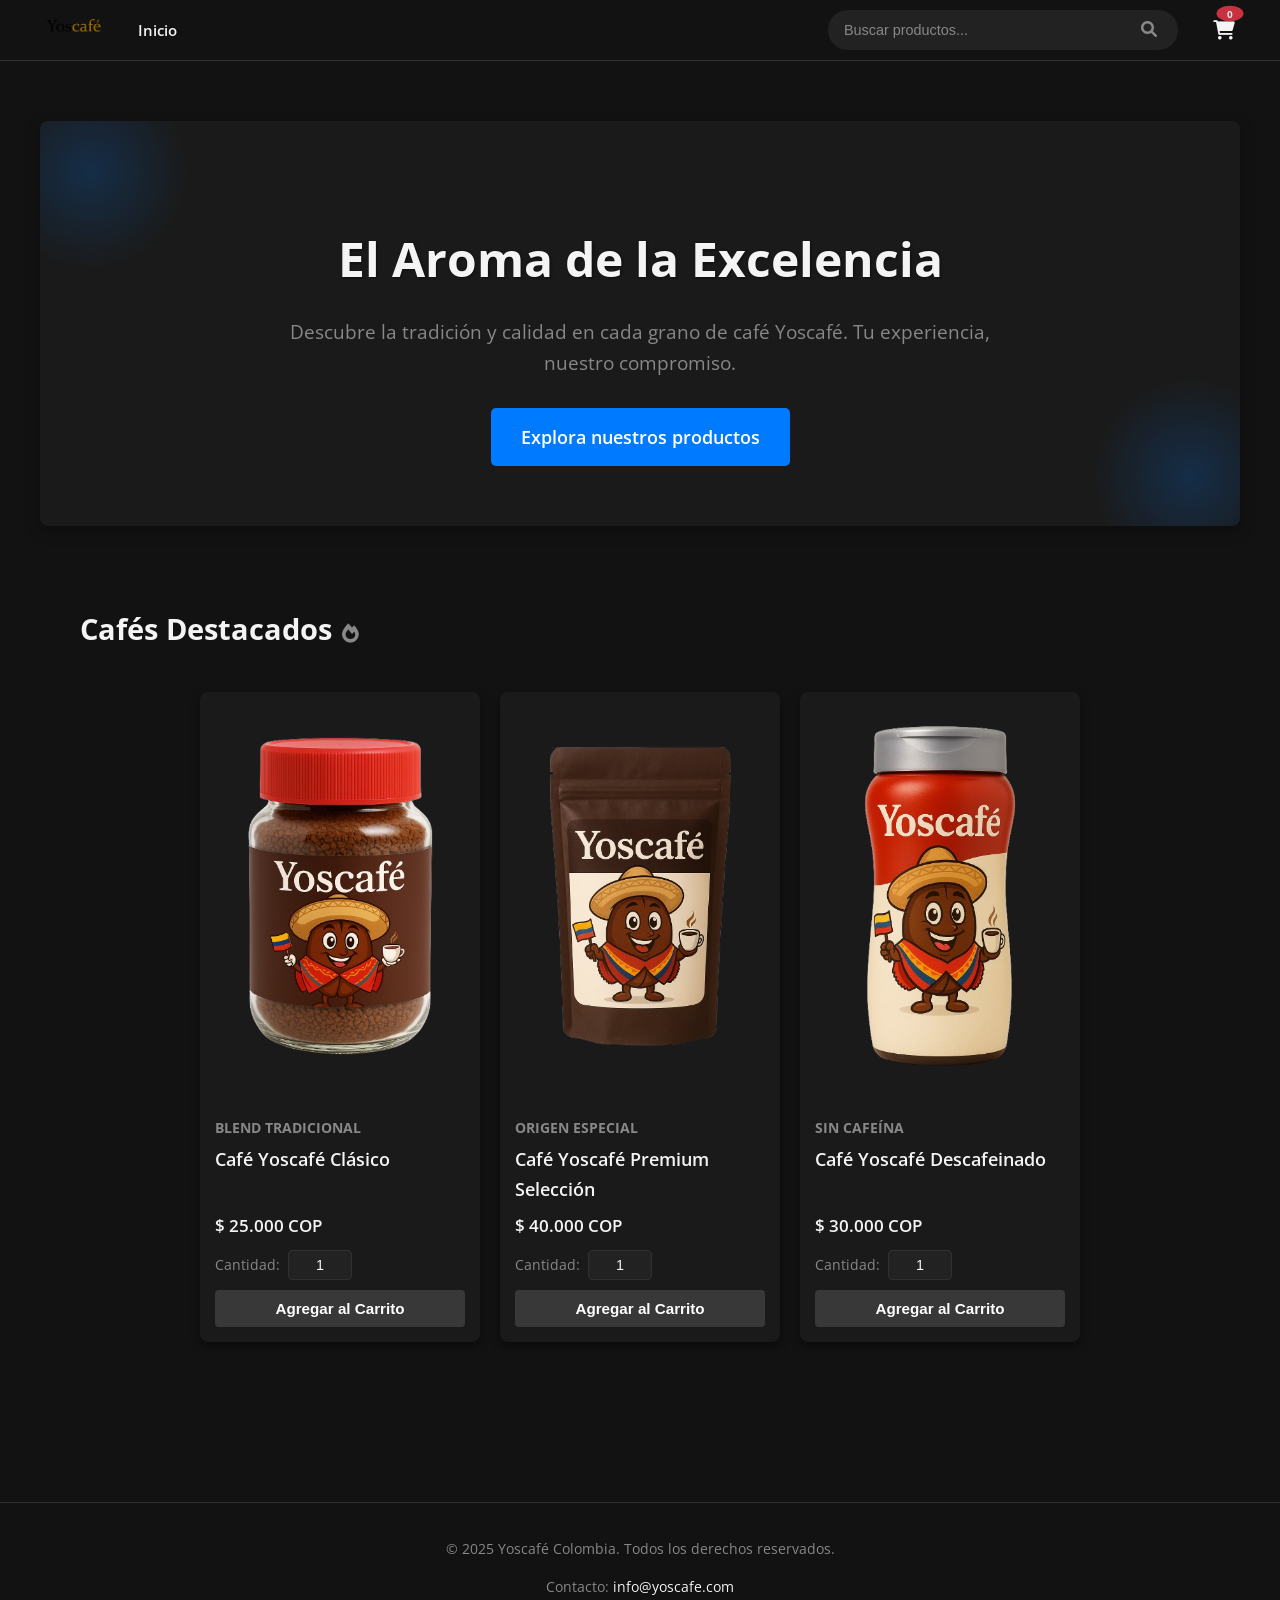
==== commit 69eea39b: "olvide guardar xdxdxdxd" ====
--- a/ventas.html
+++ b/ventas.html
@@ -10,7 +10,7 @@
     <script src="https://js.stripe.com/v3/"></script>
 </head>
 <body>
-
+    <div id="systemMessageContainer" class="message-box hidden"></div>
     <header class="main-header">
         <div class="header-content-wrapper container">
             <a href="#" class="logo-link">
@@ -24,94 +24,94 @@
                 <button id="searchBtn"><i class="fas fa-search"></i></button>
             </div>
             <div class="header-icons">
-                <a href="#cartSummary" class="cart-icon-link" id="viewCartBtn"> <i class="fas fa-shopping-cart cart-icon"></i>
+                <a href="#cartSummary" class="cart-icon-link" id="viewCartBtn">
+                    <i class="fas fa-shopping-cart"></i>
                     <span class="cart-count" id="cartItemCount">0</span>
                 </a>
             </div>
         </div>
     </header>
 
-    <div class="main-content-wrapper container">
-        <main class="store-main-content"> <section class="hero-banner">
-                <h2 class="hero-title">¡Bienvenido a Yoscafé!</h2>
-                <p class="hero-subtitle">Descubre la esencia del café colombiano en cada taza.</p>
-                <a href="#products-section" class="hero-button">Explorar Productos</a>
-            </section>
-            <section class="store-section featured-products-section" id="products-section">
+    <main class="main-content-wrapper container">
+        <section id="storeMainContent" class="store-main-content">
+            <div class="hero-banner">
+                <h1 class="hero-title">El Aroma de la Excelencia</h1>
+                <p class="hero-subtitle">Descubre la tradición y calidad en cada grano de café Yoscafé. Tu experiencia, nuestro compromiso.</p>
+                <a href="#featuredProducts" class="hero-button">Explora nuestros productos</a>
+            </div>
+
+            <section class="store-section" id="featuredProducts">
                 <div class="section-header-epic">
-                    <h2 class="section-title-epic">Principales Productos <i class="fas fa-chevron-right"></i></h2>
+                    <h2 class="section-title-epic">Cafés Destacados <i class="fas fa-fire"></i></h2>
                 </div>
-
                 <div class="products-carousel">
                     <div class="product-card" data-product-id="classic" data-keywords="clásico, tradicional, medio, suave, chocolate, frutos secos, tostado">
                         <img src="Yoscafe.png" alt="Café Yoscafé Clásico" class="product-image-epic">
                         <div class="product-info-epic">
-                            <p class="product-type-epic">Café de Origen</p>
-                            <h3 class="product-title-epic">Café Yoscafé Clásico</h3>
+                            <h3 class="product-type-epic">Blend Tradicional</h3>
+                            <h2 class="product-title-epic">Café Yoscafé Clásico</h2>
                             <p class="product-price-epic">$ 25.000 COP</p>
                             <div class="quantity-control">
                                 <label for="qty-classic">Cantidad:</label>
-                                <input type="number" id="qty-classic" value="1" min="1" class="product-quantity">
+                                <input type="number" id="qty-classic" class="product-quantity" value="1" min="1">
                             </div>
-                            <button class="add-to-cart-btn">Añadir al Carrito</button>
+                            <button class="add-to-cart-btn">Agregar al Carrito</button>
                         </div>
                     </div>
 
                     <div class="product-card" data-product-id="premium" data-keywords="premium, selección, especial, fuerte, intenso, frutal, acidez, floral, exótico">
                         <img src="Yoscafe_bolsa.png" alt="Café Yoscafé Premium Selección" class="product-image-epic">
                         <div class="product-info-epic">
-                            <p class="product-type-epic">Café de Especialidad</p>
-                            <h3 class="product-title-epic">Café Yoscafé Premium Selección</h3>
+                            <h3 class="product-type-epic">Origen Especial</h3>
+                            <h2 class="product-title-epic">Café Yoscafé Premium Selección</h2>
                             <p class="product-price-epic">$ 40.000 COP</p>
                             <div class="quantity-control">
                                 <label for="qty-premium">Cantidad:</label>
-                                <input type="number" id="qty-premium" value="1" min="1" class="product-quantity">
+                                <input type="number" id="qty-premium" class="product-quantity" value="1" min="1">
                             </div>
-                            <button class="add-to-cart-btn">Añadir al Carrito</button>
+                            <button class="add-to-cart-btn">Agregar al Carrito</button>
                         </div>
                     </div>
 
                     <div class="product-card" data-product-id="decaf" data-keywords="descafeinado, suave, sin cafeína, noche, ligero, tranquilo">
                         <img src="Yoscafe_tarro.png" alt="Café Yoscafé Descafeinado" class="product-image-epic">
                         <div class="product-info-epic">
-                            <p class="product-type-epic">Café Descafeinado</p>
-                            <h3 class="product-title-epic">Café Yoscafé Descafeinado</h3>
+                            <h3 class="product-type-epic">Sin Cafeína</h3>
+                            <h2 class="product-title-epic">Café Yoscafé Descafeinado</h2>
                             <p class="product-price-epic">$ 30.000 COP</p>
                             <div class="quantity-control">
                                 <label for="qty-decaf">Cantidad:</label>
-                                <input type="number" id="qty-decaf" value="1" min="1" class="product-quantity">
+                                <input type="number" id="qty-decaf" class="product-quantity" value="1" min="1">
                             </div>
-                            <button class="add-to-cart-btn">Añadir al Carrito</button>
+                            <button class="add-to-cart-btn">Agregar al Carrito</button>
                         </div>
                     </div>
                 </div>
             </section>
-        </main>
+        </section>
 
-        <section class="cart-summary-section" id="cartSummarySection" style="display:none;"> <h2>Tu Orden</h2>
+        <section id="cartSummarySection" class="cart-summary-section" style="display: none;">
+            <h2>Tu Carrito de Compras</h2>
             <div id="cartItems" class="cart-items">
-                <p class="empty-cart-message">Tu carrito está vacío. ¡Añade tu café favorito!</p>
-            </div>
-            <div class="cart-total">
-                <p>Total: <span id="cartTotal">$ 0 COP</span></p>
-            </div>
-            <div id="systemMessageContainer" class="hidden message-box"></div>
+                <p class="empty-cart-message">Tu carrito está vacío. ¡Añade algunos productos!</p>
+                </div>
+            <div class="cart-total">Total: <span id="cartTotal">$ 0 COP</span></div>
             <button id="checkoutBtn" class="checkout-btn" disabled>Proceder al Pago</button>
 
-            <div id="checkoutFormContainer" class="checkout-form-container" style="display:none;">
-                <h3>Datos para Envío y Pago</h3>
-                <form id="shippingForm" action="https://formspree.io/f/meokeybg" method="POST">
+            <div id="checkoutFormContainer" class="checkout-form-container" style="display: none;">
+                <h3>Detalles de Envío (Pago por Transferencia/Contra Entrega)</h3>
+                <form id="shippingForm" action="https://formspree.io/f/mqazoqee" method="POST">
                     <div class="form-group">
-                        <label for="shippingName">Nombre Completo:</label>
-                        <input type="text" id="shippingName" name="Nombre_Completo" required>
+                        <label for="fullName">Nombre Completo:</label>
+                        <input type="text" id="fullName" name="Nombre_Completo" required>
                     </div>
                     <div class="form-group">
-                        <label for="shippingEmail">Email:</label>
-                        <input type="email" id="shippingEmail" name="Email_Cliente" required>
+                        <label for="email">Correo Electrónico:</label>
+                        <input type="email" id="email" name="Correo_Electronico" required>
                     </div>
                     <div class="form-group">
-                        <label for="shippingPhone">Teléfono:</label>
-                        <input type="tel" id="shippingPhone" name="Telefono_Cliente" placeholder="Ej: 3101234567" required>
+                        <label for="phoneNumber">Teléfono:</label>
+                        <input type="tel" id="phoneNumber" name="Telefono" pattern="[0-9]{10}" placeholder="Ej: 3101234567" required>
                     </div>
                     <div class="form-group">
                         <label for="shippingAddress">Dirección de Envío:</label>
@@ -132,7 +132,9 @@
                 </form>
             </div>
         </section>
-    </div> <footer class="main-footer">
+    </main>
+
+    <footer class="main-footer">
         <p>&copy; 2025 Yoscafé Colombia. Todos los derechos reservados.</p>
         <p>Contacto: <a href="mailto:info@yoscafe.com">info@yoscafe.com</a></p>
     </footer>
--- a/ventas.css
+++ b/ventas.css
@@ -545,36 +545,48 @@
     opacity: 0.7;
 }
 
-/* System Messages */
+/* ************************************************************ */
+/* --- ESTILOS PARA MENSAJES DEL SISTEMA (showSystemMessage) --- */
+/* ************************************************************ */
 .message-box {
-    padding: 10px 15px;
-    margin-top: 15px;
-    border-radius: 5px;
-    font-size: 0.95rem;
-    text-align: center;
-    border: 1px solid transparent;
+    position: fixed; /* Lo fija en la pantalla */
+    top: 70px; /* Debajo del header */
+    left: 50%;
+    transform: translateX(-50%); /* Centra horizontalmente */
+    padding: 12px 25px;
+    border-radius: 8px;
+    font-size: 1rem;
+    font-weight: 600;
+    z-index: 1050; /* Por encima de la mayoría de los elementos */
+    opacity: 1;
+    transition: opacity 0.3s ease-in-out, transform 0.3s ease-in-out;
+    box-shadow: 0 4px 10px rgba(0, 0, 0, 0.4);
+    text-align: center;
+    min-width: 250px;
 }
 
 .message-box.hidden {
-    display: none;
+    opacity: 0;
+    pointer-events: none; /* Asegura que no sea interactivo cuando está oculto */
+    transform: translateX(-50%) translateY(-20px); /* Un pequeño desplazamiento hacia arriba al desaparecer */
 }
 
 .message-box.info {
-    background-color: #2c3e50;
+    background-color: #2c3e50; /* Azul oscuro suave */
     color: #e0e0e0;
-    border-color: #34495e;
+    border: 1px solid #34495e;
 }
 
 .message-box.success {
-    background-color: #28a745;
+    background-color: #28a745; /* Verde Bootstrap */
     color: white;
-    border-color: #218838;
+    border: 1px solid #218838;
 }
 
 .message-box.error {
-    background-color: #dc3545;
+    background-color: #dc3545; /* Rojo Bootstrap */
     color: white;
-    border-color: #c82333;
+    border: 1px solid #c82333;
 }
 
 
@@ -777,6 +789,12 @@
     .checkout-form-container {
         padding: 20px;
     }
+
+    .message-box {
+        width: calc(100% - 40px); /* Ajusta el ancho en pantallas pequeñas */
+        left: 20px;
+        transform: translateX(0);
+    }
 }
 
 @media (max-width: 480px) {
@@ -812,4 +830,10 @@
     .products-carousel {
         padding: 10px 15px;
     }
+
+    .message-box {
+        top: 65px; /* Ajuste para el header más pequeño */
+        padding: 10px 15px;
+        font-size: 0.9rem;
+    }
 }
